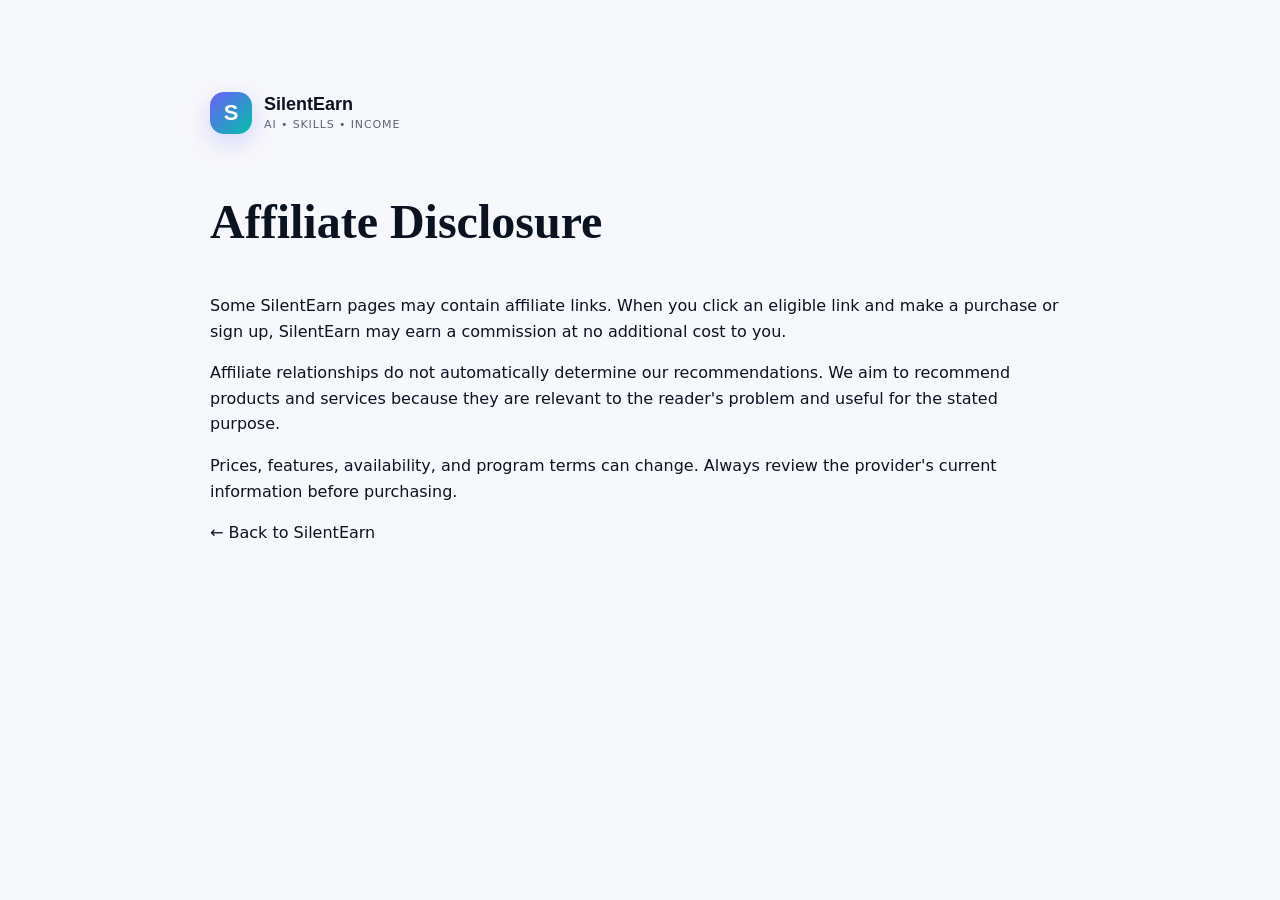
==== affiliate-disclosure.html @ d36541d0 "Add files via upload" ====
<!doctype html><html lang="en"><head><meta charset="utf-8"><meta name="viewport" content="width=device-width, initial-scale=1"><title>Affiliate Disclosure — SilentEarn</title><link rel="stylesheet" href="styles.css"></head><body><main class="section"><div class="container narrow"><a class="brand" href="index.html"><span class="brand-mark">S</span><span class="brand-copy"><strong>SilentEarn</strong><small>AI • Skills • Income</small></span></a><h1 style="font-family:'Space Grotesk';font-size:48px;margin-top:50px">Affiliate Disclosure</h1><p>Some SilentEarn pages may contain affiliate links. When you click an eligible link and make a purchase or sign up, SilentEarn may earn a commission at no additional cost to you.</p><p>Affiliate relationships do not automatically determine our recommendations. We aim to recommend products and services because they are relevant to the reader's problem and useful for the stated purpose.</p><p>Prices, features, availability, and program terms can change. Always review the provider's current information before purchasing.</p><p><a href="index.html">← Back to SilentEarn</a></p></div></main></body></html>
---- styles.css ----
:root{
  --bg:#f7f8fb; --surface:#ffffff; --ink:#0b1220; --muted:#5b6475; --line:#e6e9f0;
  --brand:#6d5dfc; --brand-2:#00c2a8; --dark:#0b1220; --dark-2:#151e32; --success:#138a5e; --danger:#b42318;
  --radius:22px; --shadow:0 16px 50px rgba(11,18,32,.10); --shadow-soft:0 8px 28px rgba(11,18,32,.07);
}
*{box-sizing:border-box} html{scroll-behavior:smooth} body{margin:0;font-family:Inter,system-ui,sans-serif;color:var(--ink);background:var(--bg);line-height:1.6} a{color:inherit;text-decoration:none}.container{width:min(1120px,calc(100% - 40px));margin:0 auto}.narrow{width:min(860px,calc(100% - 40px))}.section{padding:92px 0}.soft-section{background:#eef1f7}.dark-section{background:linear-gradient(135deg,#0b1220,#18233b);color:#fff}.dark-heading p{color:#bcc7d8}.site-header{position:sticky;top:0;z-index:50;background:rgba(247,248,251,.88);backdrop-filter:blur(16px);border-bottom:1px solid rgba(230,233,240,.9)}.nav-wrap{display:flex;align-items:center;justify-content:space-between;min-height:76px}.brand{display:flex;gap:12px;align-items:center}.brand-mark{width:42px;height:42px;border-radius:14px;display:grid;place-items:center;color:#fff;font-family:"Space Grotesk",sans-serif;font-size:22px;font-weight:700;background:linear-gradient(135deg,var(--brand),var(--brand-2));box-shadow:0 8px 24px rgba(109,93,252,.24)}.brand-copy{display:flex;flex-direction:column;line-height:1.1}.brand-copy strong{font-family:"Space Grotesk",sans-serif;font-size:18px}.brand-copy small{margin-top:4px;font-size:11px;color:var(--muted);letter-spacing:.08em;text-transform:uppercase}.site-nav{display:flex;gap:24px;align-items:center;font-size:14px;font-weight:600}.site-nav a{transition:.2s}.site-nav a:hover{color:var(--brand)}.nav-cta{padding:11px 16px;border-radius:999px;background:var(--dark);color:#fff!important}.menu-toggle{display:none;background:none;border:0;font-size:26px}.hero{padding:90px 0 78px;background:radial-gradient(circle at 15% 15%,rgba(109,93,252,.10),transparent 35%),radial-gradient(circle at 80% 20%,rgba(0,194,168,.10),transparent 32%)}.hero-grid{display:grid;grid-template-columns:1.1fr .9fr;gap:70px;align-items:center}.eyebrow{display:inline-flex;gap:8px;align-items:center;font-size:12px;font-weight:800;letter-spacing:.13em;color:#6f7481;text-transform:uppercase}.hero h1{font-family:"Space Grotesk",sans-serif;font-size:clamp(48px,7vw,78px);line-height:1.02;letter-spacing:-.045em;margin:18px 0}.hero h1 span{background:linear-gradient(120deg,var(--brand),var(--brand-2));-webkit-background-clip:text;background-clip:text;color:transparent}.hero-copy{font-size:19px;color:var(--muted);max-width:700px}.hero-actions{display:flex;flex-wrap:wrap;gap:12px;margin:28px 0}.btn{display:inline-flex;align-items:center;justify-content:center;gap:10px;border:0;border-radius:14px;padding:14px 18px;font-weight:800;font-size:14px;cursor:pointer;transition:.2s}.btn:hover{transform:translateY(-1px)}.btn-primary{background:var(--dark);color:#fff;box-shadow:0 10px 26px rgba(11,18,32,.18)}.btn-secondary{background:#fff;border:1px solid var(--line)}.btn-whatsapp{background:#11b76b;color:#fff}.trust-row{display:flex;gap:10px;flex-wrap:wrap;font-size:12px;color:#697384}.trust-row span{background:#fff;border:1px solid var(--line);border-radius:999px;padding:7px 10px}.hero-card{min-height:420px;border-radius:30px;position:relative;overflow:hidden;background:linear-gradient(145deg,#10182b,#202e4a);box-shadow:0 34px 70px rgba(11,18,32,.2)}.orb{position:absolute;border-radius:999px;filter:blur(4px);opacity:.4}.orb-one{width:220px;height:220px;right:-50px;top:-40px;background:#6d5dfc}.orb-two{width:180px;height:180px;left:-60px;bottom:-30px;background:#00c2a8}.hero-panel{position:absolute;inset:30px;display:flex;flex-direction:column;gap:12px;padding:22px;border-radius:24px;background:rgba(8,14,27,.65);backdrop-filter:blur(18px);border:1px solid rgba(255,255,255,.12)}.panel-top{font-size:12px;color:#d8def0;margin-bottom:6px;letter-spacing:.08em;text-transform:uppercase}.status-dot{display:inline-block;width:8px;height:8px;border-radius:999px;background:#25d68a;margin-right:6px}.stack-item{display:flex;align-items:center;gap:14px;padding:16px;border-radius:18px;background:rgba(255,255,255,.06);border:1px solid rgba(255,255,255,.08)}.stack-item>span{font-size:24px}.stack-item div{display:flex;flex-direction:column}.stack-item strong{color:#fff}.stack-item small{color:#9da8bd;margin-top:2px}.section-heading{display:flex;align-items:end;justify-content:space-between;gap:30px;margin-bottom:36px}.section-heading.centered{display:block;text-align:center;max-width:780px;margin-inline:auto;margin-bottom:40px}.section-heading h2{font-family:"Space Grotesk",sans-serif;font-size:clamp(34px,4vw,48px);line-height:1.05;letter-spacing:-.03em;margin:10px 0}.section-heading p{max-width:520px;color:var(--muted);margin:0}.product-grid{display:grid;grid-template-columns:repeat(3,1fr);gap:20px}.product-card{background:#fff;border:1px solid var(--line);border-radius:24px;padding:24px;display:flex;flex-direction:column;box-shadow:var(--shadow-soft)}.product-badge{font-size:11px;font-weight:800;letter-spacing:.1em;text-transform:uppercase;color:var(--brand);margin-bottom:10px}.product-card h3{font-family:"Space Grotesk",sans-serif;font-size:25px;line-height:1.15;margin:0 0 10px}.product-card p{color:var(--muted);margin:0 0 18px}.product-features{padding:0;margin:0 0 22px;list-style:none;display:grid;gap:10px;color:#424b5c;font-size:14px}.product-features li:before{content:'✓';color:var(--success);font-weight:800;margin-right:9px}.product-bottom{margin-top:auto;display:flex;align-items:center;justify-content:space-between;gap:14px}.price{font-family:"Space Grotesk",sans-serif;font-weight:800;font-size:23px}.product-note{font-size:11px;color:#7d8491;margin-top:9px}.store-note{margin-top:18px;padding:14px 16px;border:1px dashed #cfd5e1;border-radius:16px;background:#fff;color:#616a79;font-size:13px}.service-grid{display:grid;grid-template-columns:repeat(4,1fr);gap:18px}.service-card{background:#fff;border:1px solid var(--line);border-radius:22px;padding:22px;box-shadow:var(--shadow-soft)}.service-card>span{display:block;font-size:28px;margin-bottom:14px}.service-card h3{font-family:"Space Grotesk",sans-serif;margin:0 0 7px;font-size:20px}.service-card p{margin:0;color:var(--muted);font-size:14px}.custom-cta{margin-top:28px;border:1px solid var(--line);border-radius:22px;padding:20px 22px;background:linear-gradient(110deg,#f0efff,#eefaf7);display:flex;align-items:center;justify-content:space-between;gap:20px}.custom-cta div{display:flex;flex-direction:column}.custom-cta div span{color:var(--muted);font-size:14px}.article-grid{display:grid;grid-template-columns:repeat(3,1fr);gap:18px}.article-card{padding:25px;border-radius:22px;background:rgba(255,255,255,.06);border:1px solid rgba(255,255,255,.10)}.article-label{display:inline-block;font-size:10px;letter-spacing:.11em;color:#b6c0d3;font-weight:800}.article-card h3{font-family:"Space Grotesk",sans-serif;font-size:24px;line-height:1.2;margin:12px 0}.article-card p{color:#b9c4d8}.article-card a{display:inline-block;margin-top:8px;font-weight:700}.split-section{display:grid;grid-template-columns:1fr .8fr;gap:70px;align-items:center}.split-section h2{font-family:"Space Grotesk",sans-serif;font-size:clamp(36px,4vw,50px);line-height:1.05;letter-spacing:-.03em;margin:14px 0}.split-section>div>p{color:var(--muted);font-size:17px;max-width:700px}.principles{display:grid;gap:16px;margin-top:26px}.principles>div{display:grid;grid-template-columns:42px 1fr;gap:12px;align-items:start}.principles b{width:42px;height:42px;border-radius:12px;display:grid;place-items:center;background:#ecebff;color:var(--brand);font-size:12px}.principles span{display:flex;flex-direction:column}.principles small{color:var(--muted);margin-top:2px}.quote-card{padding:36px;border-radius:28px;background:linear-gradient(145deg,#10182b,#1b2841);color:#fff;box-shadow:var(--shadow)}.quote-mark{font-size:88px;line-height:.7;color:#6d5dfc}.quote-card p{font-family:"Space Grotesk",sans-serif;font-size:34px;line-height:1.15;letter-spacing:-.03em}.quote-card span{color:#bcc6d6}.faq-list{display:grid;gap:12px}.faq-list details{background:#fff;border:1px solid var(--line);border-radius:16px;padding:0 18px;box-shadow:0 4px 18px rgba(11,18,32,.04)}.faq-list summary{cursor:pointer;list-style:none;padding:18px 0;font-weight:700}.faq-list summary::-webkit-details-marker{display:none}.faq-list summary:after{content:'+';float:right;color:var(--brand);font-size:22px}.faq-list details[open] summary:after{content:'–'}.faq-list p{margin:0 0 18px;color:var(--muted)}.contact-section{background:linear-gradient(135deg,#eaf1ff,#edfdf8)}.contact-grid{display:grid;grid-template-columns:.9fr 1.1fr;gap:44px;align-items:start}.contact-grid h2{font-family:"Space Grotesk",sans-serif;font-size:clamp(36px,4vw,50px);line-height:1.05;letter-spacing:-.03em;margin:12px 0}.contact-grid>div>p{color:var(--muted);font-size:16px}.contact-links{display:grid;gap:10px;margin:24px 0}.contact-links a{display:flex;gap:13px;align-items:center;padding:14px 16px;background:#fff;border:1px solid var(--line);border-radius:16px}.contact-links a>span{font-size:22px}.contact-links div{display:flex;flex-direction:column}.contact-links small{color:#7b8492;font-size:11px;text-transform:uppercase;letter-spacing:.08em}.affiliate-note{font-size:12px;color:#657080;background:#fff8db;border:1px solid #f2e2a4;border-radius:14px;padding:14px 15px}.contact-form{background:#fff;padding:24px;border-radius:24px;border:1px solid var(--line);box-shadow:var(--shadow)}.form-grid{display:grid;grid-template-columns:1fr 1fr;gap:15px}label{display:grid;gap:7px;margin-bottom:14px}label>span{font-size:12px;font-weight:700;color:#515b6b}input,textarea,select{font:inherit;border:1px solid #d9deea;border-radius:12px;padding:12px 13px;background:#fff;outline:none;transition:.18s}input:focus,textarea:focus,select:focus{border-color:var(--brand);box-shadow:0 0 0 4px rgba(109,93,252,.10)}textarea{resize:vertical;min-height:150px}.checkbox{display:flex;grid-template-columns:none;gap:10px;align-items:flex-start}.checkbox input{margin-top:4px}.checkbox span{font-weight:400;font-size:12px;color:var(--muted)}.form-status{min-height:20px;font-size:13px;margin:10px 0 0}.site-footer{background:#0a101c;color:#d9deea;padding:52px 0 22px}.footer-grid{display:grid;grid-template-columns:1.2fr 1fr .8fr;gap:40px;align-items:start}.footer-brand .brand-copy strong{color:#fff}.footer-brand .brand-copy small{color:#8791a4}.footer-grid>div>p{color:#929db0;margin-top:15px}.footer-links{display:grid;grid-template-columns:1fr 1fr;gap:10px;font-size:13px}.footer-links a:hover,.footer-cta a:hover{color:#fff}.footer-cta{display:grid;gap:12px;font-size:13px}.footer-bottom{display:flex;justify-content:space-between;gap:20px;border-top:1px solid rgba(255,255,255,.08);margin-top:36px;padding-top:18px;color:#7d889a;font-size:12px}.skip-link{position:absolute;left:-9999px}.skip-link:focus{left:10px;top:10px;background:#fff;padding:10px;z-index:1000}.toast{position:fixed;right:18px;bottom:18px;max-width:360px;padding:14px 16px;border-radius:14px;background:#0b1220;color:#fff;box-shadow:var(--shadow);z-index:200;font-size:13px}.toast.success{background:#0e6848}.toast.error{background:#8c1c13}
@media(max-width:980px){.hero-grid,.split-section,.contact-grid{grid-template-columns:1fr}.hero-card{max-width:680px;width:100%;margin-inline:auto}.product-grid{grid-template-columns:1fr 1fr}.service-grid{grid-template-columns:1fr 1fr}.article-grid{grid-template-columns:1fr}.footer-grid{grid-template-columns:1fr 1fr}.footer-cta{justify-items:start}}
@media(max-width:780px){.site-nav{display:none;position:absolute;left:20px;right:20px;top:76px;background:#fff;border:1px solid var(--line);border-radius:18px;padding:12px;box-shadow:var(--shadow);flex-direction:column;align-items:stretch;gap:6px}.site-nav.open{display:flex}.site-nav a{padding:11px 12px}.menu-toggle{display:block}.hero{padding-top:62px}.section{padding:72px 0}.section-heading{display:block}.section-heading p{margin-top:10px}.footer-grid{grid-template-columns:1fr}.footer-bottom{display:block}.footer-bottom span{display:block;margin-top:6px}}
@media(max-width:560px){.container,.narrow{width:min(100% - 28px,1120px)}.hero h1{font-size:48px}.hero-copy{font-size:16px}.product-grid,.service-grid,.form-grid{grid-template-columns:1fr}.hero-panel{inset:18px}.hero-card{min-height:380px}.custom-cta{align-items:flex-start;flex-direction:column}.contact-form{padding:18px}}
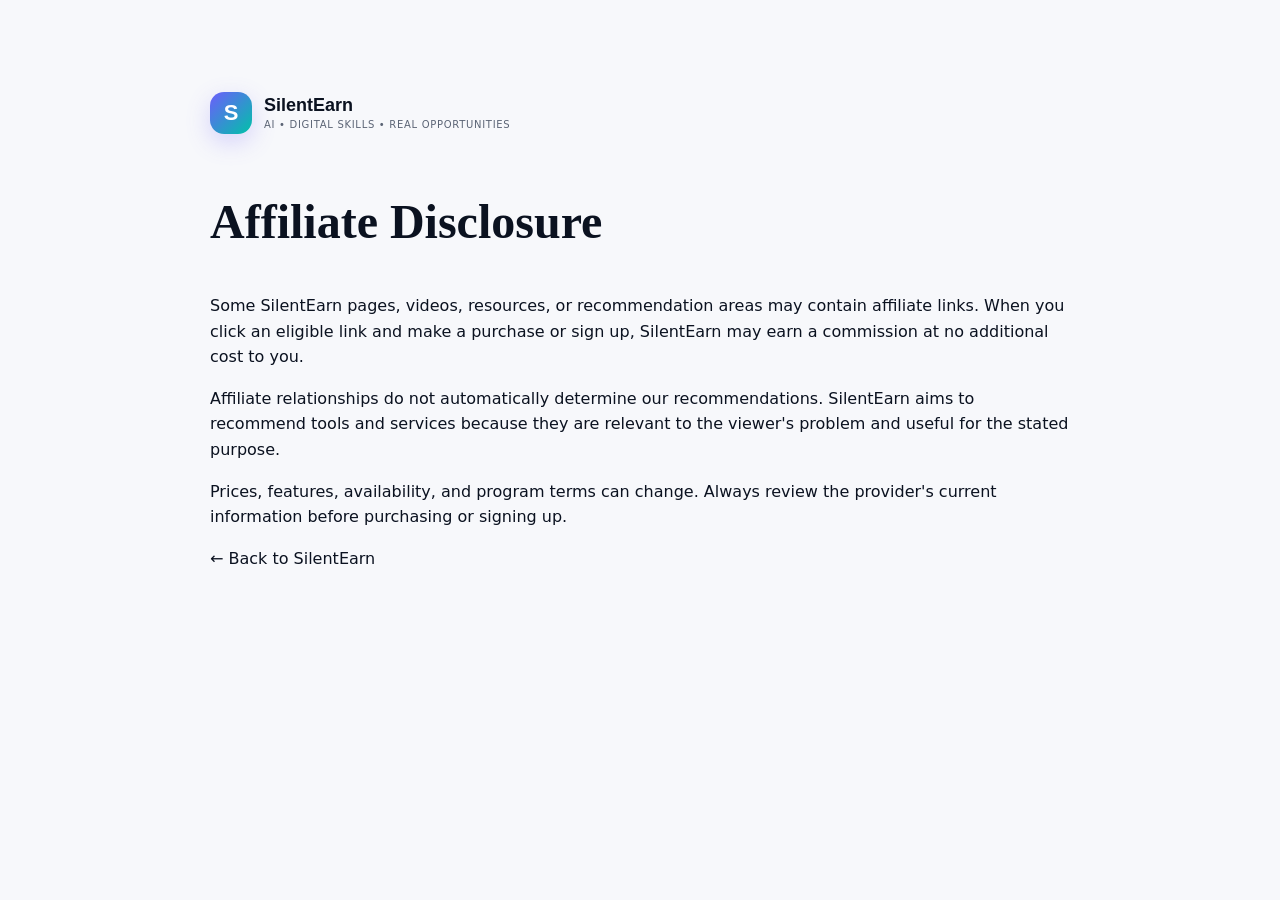
==== commit cf1878a9: "Update affiliate disclosure for video-first site" ====
--- a/affiliate-disclosure.html
+++ b/affiliate-disclosure.html
@@ -1 +1,12 @@
-<!doctype html><html lang="en"><head><meta charset="utf-8"><meta name="viewport" content="width=device-width, initial-scale=1"><title>Affiliate Disclosure — SilentEarn</title><link rel="stylesheet" href="styles.css"></head><body><main class="section"><div class="container narrow"><a class="brand" href="index.html"><span class="brand-mark">S</span><span class="brand-copy"><strong>SilentEarn</strong><small>AI • Skills • Income</small></span></a><h1 style="font-family:'Space Grotesk';font-size:48px;margin-top:50px">Affiliate Disclosure</h1><p>Some SilentEarn pages may contain affiliate links. When you click an eligible link and make a purchase or sign up, SilentEarn may earn a commission at no additional cost to you.</p><p>Affiliate relationships do not automatically determine our recommendations. We aim to recommend products and services because they are relevant to the reader's problem and useful for the stated purpose.</p><p>Prices, features, availability, and program terms can change. Always review the provider's current information before purchasing.</p><p><a href="index.html">← Back to SilentEarn</a></p></div></main></body></html>
+<!doctype html>
+<html lang="en">
+<head><meta charset="utf-8"><meta name="viewport" content="width=device-width,initial-scale=1"><title>Affiliate Disclosure — SilentEarn</title><link rel="stylesheet" href="styles.css"></head>
+<body>
+<main class="section"><div class="container narrow">
+<a class="brand" href="index.html"><span class="brand-mark">S</span><span class="brand-copy"><strong>SilentEarn</strong><small>AI • Digital Skills • Real Opportunities</small></span></a>
+<h1 style="font-family:'Space Grotesk';font-size:48px;margin-top:50px">Affiliate Disclosure</h1>
+<p>Some SilentEarn pages, videos, resources, or recommendation areas may contain affiliate links. When you click an eligible link and make a purchase or sign up, SilentEarn may earn a commission at no additional cost to you.</p>
+<p>Affiliate relationships do not automatically determine our recommendations. SilentEarn aims to recommend tools and services because they are relevant to the viewer's problem and useful for the stated purpose.</p>
+<p>Prices, features, availability, and program terms can change. Always review the provider's current information before purchasing or signing up.</p>
+<p><a href="index.html">← Back to SilentEarn</a></p>
+</div></main></body></html>
--- a/styles.css
+++ b/styles.css
@@ -3,7 +3,87 @@
   --brand:#6d5dfc; --brand-2:#00c2a8; --dark:#0b1220; --dark-2:#151e32; --success:#138a5e; --danger:#b42318;
   --radius:22px; --shadow:0 16px 50px rgba(11,18,32,.10); --shadow-soft:0 8px 28px rgba(11,18,32,.07);
 }
-*{box-sizing:border-box} html{scroll-behavior:smooth} body{margin:0;font-family:Inter,system-ui,sans-serif;color:var(--ink);background:var(--bg);line-height:1.6} a{color:inherit;text-decoration:none}.container{width:min(1120px,calc(100% - 40px));margin:0 auto}.narrow{width:min(860px,calc(100% - 40px))}.section{padding:92px 0}.soft-section{background:#eef1f7}.dark-section{background:linear-gradient(135deg,#0b1220,#18233b);color:#fff}.dark-heading p{color:#bcc7d8}.site-header{position:sticky;top:0;z-index:50;background:rgba(247,248,251,.88);backdrop-filter:blur(16px);border-bottom:1px solid rgba(230,233,240,.9)}.nav-wrap{display:flex;align-items:center;justify-content:space-between;min-height:76px}.brand{display:flex;gap:12px;align-items:center}.brand-mark{width:42px;height:42px;border-radius:14px;display:grid;place-items:center;color:#fff;font-family:"Space Grotesk",sans-serif;font-size:22px;font-weight:700;background:linear-gradient(135deg,var(--brand),var(--brand-2));box-shadow:0 8px 24px rgba(109,93,252,.24)}.brand-copy{display:flex;flex-direction:column;line-height:1.1}.brand-copy strong{font-family:"Space Grotesk",sans-serif;font-size:18px}.brand-copy small{margin-top:4px;font-size:11px;color:var(--muted);letter-spacing:.08em;text-transform:uppercase}.site-nav{display:flex;gap:24px;align-items:center;font-size:14px;font-weight:600}.site-nav a{transition:.2s}.site-nav a:hover{color:var(--brand)}.nav-cta{padding:11px 16px;border-radius:999px;background:var(--dark);color:#fff!important}.menu-toggle{display:none;background:none;border:0;font-size:26px}.hero{padding:90px 0 78px;background:radial-gradient(circle at 15% 15%,rgba(109,93,252,.10),transparent 35%),radial-gradient(circle at 80% 20%,rgba(0,194,168,.10),transparent 32%)}.hero-grid{display:grid;grid-template-columns:1.1fr .9fr;gap:70px;align-items:center}.eyebrow{display:inline-flex;gap:8px;align-items:center;font-size:12px;font-weight:800;letter-spacing:.13em;color:#6f7481;text-transform:uppercase}.hero h1{font-family:"Space Grotesk",sans-serif;font-size:clamp(48px,7vw,78px);line-height:1.02;letter-spacing:-.045em;margin:18px 0}.hero h1 span{background:linear-gradient(120deg,var(--brand),var(--brand-2));-webkit-background-clip:text;background-clip:text;color:transparent}.hero-copy{font-size:19px;color:var(--muted);max-width:700px}.hero-actions{display:flex;flex-wrap:wrap;gap:12px;margin:28px 0}.btn{display:inline-flex;align-items:center;justify-content:center;gap:10px;border:0;border-radius:14px;padding:14px 18px;font-weight:800;font-size:14px;cursor:pointer;transition:.2s}.btn:hover{transform:translateY(-1px)}.btn-primary{background:var(--dark);color:#fff;box-shadow:0 10px 26px rgba(11,18,32,.18)}.btn-secondary{background:#fff;border:1px solid var(--line)}.btn-whatsapp{background:#11b76b;color:#fff}.trust-row{display:flex;gap:10px;flex-wrap:wrap;font-size:12px;color:#697384}.trust-row span{background:#fff;border:1px solid var(--line);border-radius:999px;padding:7px 10px}.hero-card{min-height:420px;border-radius:30px;position:relative;overflow:hidden;background:linear-gradient(145deg,#10182b,#202e4a);box-shadow:0 34px 70px rgba(11,18,32,.2)}.orb{position:absolute;border-radius:999px;filter:blur(4px);opacity:.4}.orb-one{width:220px;height:220px;right:-50px;top:-40px;background:#6d5dfc}.orb-two{width:180px;height:180px;left:-60px;bottom:-30px;background:#00c2a8}.hero-panel{position:absolute;inset:30px;display:flex;flex-direction:column;gap:12px;padding:22px;border-radius:24px;background:rgba(8,14,27,.65);backdrop-filter:blur(18px);border:1px solid rgba(255,255,255,.12)}.panel-top{font-size:12px;color:#d8def0;margin-bottom:6px;letter-spacing:.08em;text-transform:uppercase}.status-dot{display:inline-block;width:8px;height:8px;border-radius:999px;background:#25d68a;margin-right:6px}.stack-item{display:flex;align-items:center;gap:14px;padding:16px;border-radius:18px;background:rgba(255,255,255,.06);border:1px solid rgba(255,255,255,.08)}.stack-item>span{font-size:24px}.stack-item div{display:flex;flex-direction:column}.stack-item strong{color:#fff}.stack-item small{color:#9da8bd;margin-top:2px}.section-heading{display:flex;align-items:end;justify-content:space-between;gap:30px;margin-bottom:36px}.section-heading.centered{display:block;text-align:center;max-width:780px;margin-inline:auto;margin-bottom:40px}.section-heading h2{font-family:"Space Grotesk",sans-serif;font-size:clamp(34px,4vw,48px);line-height:1.05;letter-spacing:-.03em;margin:10px 0}.section-heading p{max-width:520px;color:var(--muted);margin:0}.product-grid{display:grid;grid-template-columns:repeat(3,1fr);gap:20px}.product-card{background:#fff;border:1px solid var(--line);border-radius:24px;padding:24px;display:flex;flex-direction:column;box-shadow:var(--shadow-soft)}.product-badge{font-size:11px;font-weight:800;letter-spacing:.1em;text-transform:uppercase;color:var(--brand);margin-bottom:10px}.product-card h3{font-family:"Space Grotesk",sans-serif;font-size:25px;line-height:1.15;margin:0 0 10px}.product-card p{color:var(--muted);margin:0 0 18px}.product-features{padding:0;margin:0 0 22px;list-style:none;display:grid;gap:10px;color:#424b5c;font-size:14px}.product-features li:before{content:'✓';color:var(--success);font-weight:800;margin-right:9px}.product-bottom{margin-top:auto;display:flex;align-items:center;justify-content:space-between;gap:14px}.price{font-family:"Space Grotesk",sans-serif;font-weight:800;font-size:23px}.product-note{font-size:11px;color:#7d8491;margin-top:9px}.store-note{margin-top:18px;padding:14px 16px;border:1px dashed #cfd5e1;border-radius:16px;background:#fff;color:#616a79;font-size:13px}.service-grid{display:grid;grid-template-columns:repeat(4,1fr);gap:18px}.service-card{background:#fff;border:1px solid var(--line);border-radius:22px;padding:22px;box-shadow:var(--shadow-soft)}.service-card>span{display:block;font-size:28px;margin-bottom:14px}.service-card h3{font-family:"Space Grotesk",sans-serif;margin:0 0 7px;font-size:20px}.service-card p{margin:0;color:var(--muted);font-size:14px}.custom-cta{margin-top:28px;border:1px solid var(--line);border-radius:22px;padding:20px 22px;background:linear-gradient(110deg,#f0efff,#eefaf7);display:flex;align-items:center;justify-content:space-between;gap:20px}.custom-cta div{display:flex;flex-direction:column}.custom-cta div span{color:var(--muted);font-size:14px}.article-grid{display:grid;grid-template-columns:repeat(3,1fr);gap:18px}.article-card{padding:25px;border-radius:22px;background:rgba(255,255,255,.06);border:1px solid rgba(255,255,255,.10)}.article-label{display:inline-block;font-size:10px;letter-spacing:.11em;color:#b6c0d3;font-weight:800}.article-card h3{font-family:"Space Grotesk",sans-serif;font-size:24px;line-height:1.2;margin:12px 0}.article-card p{color:#b9c4d8}.article-card a{display:inline-block;margin-top:8px;font-weight:700}.split-section{display:grid;grid-template-columns:1fr .8fr;gap:70px;align-items:center}.split-section h2{font-family:"Space Grotesk",sans-serif;font-size:clamp(36px,4vw,50px);line-height:1.05;letter-spacing:-.03em;margin:14px 0}.split-section>div>p{color:var(--muted);font-size:17px;max-width:700px}.principles{display:grid;gap:16px;margin-top:26px}.principles>div{display:grid;grid-template-columns:42px 1fr;gap:12px;align-items:start}.principles b{width:42px;height:42px;border-radius:12px;display:grid;place-items:center;background:#ecebff;color:var(--brand);font-size:12px}.principles span{display:flex;flex-direction:column}.principles small{color:var(--muted);margin-top:2px}.quote-card{padding:36px;border-radius:28px;background:linear-gradient(145deg,#10182b,#1b2841);color:#fff;box-shadow:var(--shadow)}.quote-mark{font-size:88px;line-height:.7;color:#6d5dfc}.quote-card p{font-family:"Space Grotesk",sans-serif;font-size:34px;line-height:1.15;letter-spacing:-.03em}.quote-card span{color:#bcc6d6}.faq-list{display:grid;gap:12px}.faq-list details{background:#fff;border:1px solid var(--line);border-radius:16px;padding:0 18px;box-shadow:0 4px 18px rgba(11,18,32,.04)}.faq-list summary{cursor:pointer;list-style:none;padding:18px 0;font-weight:700}.faq-list summary::-webkit-details-marker{display:none}.faq-list summary:after{content:'+';float:right;color:var(--brand);font-size:22px}.faq-list details[open] summary:after{content:'–'}.faq-list p{margin:0 0 18px;color:var(--muted)}.contact-section{background:linear-gradient(135deg,#eaf1ff,#edfdf8)}.contact-grid{display:grid;grid-template-columns:.9fr 1.1fr;gap:44px;align-items:start}.contact-grid h2{font-family:"Space Grotesk",sans-serif;font-size:clamp(36px,4vw,50px);line-height:1.05;letter-spacing:-.03em;margin:12px 0}.contact-grid>div>p{color:var(--muted);font-size:16px}.contact-links{display:grid;gap:10px;margin:24px 0}.contact-links a{display:flex;gap:13px;align-items:center;padding:14px 16px;background:#fff;border:1px solid var(--line);border-radius:16px}.contact-links a>span{font-size:22px}.contact-links div{display:flex;flex-direction:column}.contact-links small{color:#7b8492;font-size:11px;text-transform:uppercase;letter-spacing:.08em}.affiliate-note{font-size:12px;color:#657080;background:#fff8db;border:1px solid #f2e2a4;border-radius:14px;padding:14px 15px}.contact-form{background:#fff;padding:24px;border-radius:24px;border:1px solid var(--line);box-shadow:var(--shadow)}.form-grid{display:grid;grid-template-columns:1fr 1fr;gap:15px}label{display:grid;gap:7px;margin-bottom:14px}label>span{font-size:12px;font-weight:700;color:#515b6b}input,textarea,select{font:inherit;border:1px solid #d9deea;border-radius:12px;padding:12px 13px;background:#fff;outline:none;transition:.18s}input:focus,textarea:focus,select:focus{border-color:var(--brand);box-shadow:0 0 0 4px rgba(109,93,252,.10)}textarea{resize:vertical;min-height:150px}.checkbox{display:flex;grid-template-columns:none;gap:10px;align-items:flex-start}.checkbox input{margin-top:4px}.checkbox span{font-weight:400;font-size:12px;color:var(--muted)}.form-status{min-height:20px;font-size:13px;margin:10px 0 0}.site-footer{background:#0a101c;color:#d9deea;padding:52px 0 22px}.footer-grid{display:grid;grid-template-columns:1.2fr 1fr .8fr;gap:40px;align-items:start}.footer-brand .brand-copy strong{color:#fff}.footer-brand .brand-copy small{color:#8791a4}.footer-grid>div>p{color:#929db0;margin-top:15px}.footer-links{display:grid;grid-template-columns:1fr 1fr;gap:10px;font-size:13px}.footer-links a:hover,.footer-cta a:hover{color:#fff}.footer-cta{display:grid;gap:12px;font-size:13px}.footer-bottom{display:flex;justify-content:space-between;gap:20px;border-top:1px solid rgba(255,255,255,.08);margin-top:36px;padding-top:18px;color:#7d889a;font-size:12px}.skip-link{position:absolute;left:-9999px}.skip-link:focus{left:10px;top:10px;background:#fff;padding:10px;z-index:1000}.toast{position:fixed;right:18px;bottom:18px;max-width:360px;padding:14px 16px;border-radius:14px;background:#0b1220;color:#fff;box-shadow:var(--shadow);z-index:200;font-size:13px}.toast.success{background:#0e6848}.toast.error{background:#8c1c13}
-@media(max-width:980px){.hero-grid,.split-section,.contact-grid{grid-template-columns:1fr}.hero-card{max-width:680px;width:100%;margin-inline:auto}.product-grid{grid-template-columns:1fr 1fr}.service-grid{grid-template-columns:1fr 1fr}.article-grid{grid-template-columns:1fr}.footer-grid{grid-template-columns:1fr 1fr}.footer-cta{justify-items:start}}
-@media(max-width:780px){.site-nav{display:none;position:absolute;left:20px;right:20px;top:76px;background:#fff;border:1px solid var(--line);border-radius:18px;padding:12px;box-shadow:var(--shadow);flex-direction:column;align-items:stretch;gap:6px}.site-nav.open{display:flex}.site-nav a{padding:11px 12px}.menu-toggle{display:block}.hero{padding-top:62px}.section{padding:72px 0}.section-heading{display:block}.section-heading p{margin-top:10px}.footer-grid{grid-template-columns:1fr}.footer-bottom{display:block}.footer-bottom span{display:block;margin-top:6px}}
-@media(max-width:560px){.container,.narrow{width:min(100% - 28px,1120px)}.hero h1{font-size:48px}.hero-copy{font-size:16px}.product-grid,.service-grid,.form-grid{grid-template-columns:1fr}.hero-panel{inset:18px}.hero-card{min-height:380px}.custom-cta{align-items:flex-start;flex-direction:column}.contact-form{padding:18px}}
+*{box-sizing:border-box}
+html{scroll-behavior:smooth}
+body{margin:0;font-family:Inter,system-ui,sans-serif;color:var(--ink);background:var(--bg);line-height:1.6}
+a{color:inherit;text-decoration:none}
+button,input,textarea,select{font:inherit}
+.container{width:min(1120px,calc(100% - 40px));margin:0 auto}
+.narrow{width:min(860px,calc(100% - 40px))}
+.section{padding:92px 0}
+.soft-section{background:#eef1f7}
+.dark-section{background:linear-gradient(135deg,#0b1220,#18233b);color:#fff}
+.dark-heading p{color:#bcc7d8}
+.site-header{position:sticky;top:0;z-index:50;background:rgba(247,248,251,.90);backdrop-filter:blur(16px);border-bottom:1px solid rgba(230,233,240,.9)}
+.nav-wrap{display:flex;align-items:center;justify-content:space-between;min-height:76px}
+.brand{display:flex;gap:12px;align-items:center}
+.brand-mark{width:42px;height:42px;border-radius:14px;display:grid;place-items:center;color:#fff;font-family:"Space Grotesk",sans-serif;font-size:22px;font-weight:700;background:linear-gradient(135deg,var(--brand),var(--brand-2));box-shadow:0 8px 24px rgba(109,93,252,.24)}
+.brand-copy{display:flex;flex-direction:column;line-height:1.1}
+.brand-copy strong{font-family:"Space Grotesk",sans-serif;font-size:18px}
+.brand-copy small{margin-top:4px;font-size:10px;color:var(--muted);letter-spacing:.07em;text-transform:uppercase}
+.site-nav{display:flex;gap:18px;align-items:center;font-size:13px;font-weight:700}
+.site-nav a{transition:.2s}
+.site-nav a:hover{color:var(--brand)}
+.nav-cta{padding:10px 14px;border-radius:999px;background:var(--dark);color:#fff!important}
+.menu-toggle{display:none;background:none;border:0;font-size:26px}
+.hero{padding:90px 0 76px;background:radial-gradient(circle at 15% 15%,rgba(109,93,252,.10),transparent 35%),radial-gradient(circle at 80% 20%,rgba(0,194,168,.10),transparent 32%)}
+.hero-grid{display:grid;grid-template-columns:1.08fr .92fr;gap:64px;align-items:center}
+.eyebrow{display:inline-flex;gap:8px;align-items:center;font-size:11px;font-weight:800;letter-spacing:.13em;color:#6f7481;text-transform:uppercase}
+.hero h1{font-family:"Space Grotesk",sans-serif;font-size:clamp(48px,7vw,78px);line-height:1.02;letter-spacing:-.045em;margin:18px 0}
+.hero h1 span{background:linear-gradient(120deg,var(--brand),var(--brand-2));-webkit-background-clip:text;background-clip:text;color:transparent}
+.hero-copy{font-size:19px;color:var(--muted);max-width:700px}
+.hero-actions{display:flex;flex-wrap:wrap;gap:12px;margin:28px 0}
+.btn{display:inline-flex;align-items:center;justify-content:center;gap:10px;border:0;border-radius:14px;padding:14px 18px;font-weight:800;font-size:14px;cursor:pointer;transition:.2s}
+.btn:hover{transform:translateY(-1px)}
+.btn-primary{background:var(--dark);color:#fff;box-shadow:0 10px 26px rgba(11,18,32,.18)}
+.btn-secondary{background:#fff;border:1px solid var(--line)}
+.btn-whatsapp{background:#11b76b;color:#fff}
+.trust-row{display:flex;gap:10px;flex-wrap:wrap;font-size:12px;color:#697384}
+.trust-row span{background:#fff;border:1px solid var(--line);border-radius:999px;padding:7px 10px}
+.hero-card{min-height:420px;border-radius:30px;position:relative;overflow:hidden;background:linear-gradient(145deg,#10182b,#202e4a);box-shadow:0 34px 70px rgba(11,18,32,.2)}
+.orb{position:absolute;border-radius:999px;filter:blur(4px);opacity:.4}
+.orb-one{width:220px;height:220px;right:-50px;top:-40px;background:#6d5dfc}
+.orb-two{width:180px;height:180px;left:-60px;bottom:-30px;background:#00c2a8}
+.hero-panel{position:absolute;inset:30px;display:flex;flex-direction:column;gap:12px;padding:22px;border-radius:24px;background:rgba(8,14,27,.65);backdrop-filter:blur(18px);border:1px solid rgba(255,255,255,.12)}
+.panel-top{font-size:12px;color:#d8def0;margin-bottom:6px;letter-spacing:.08em;text-transform:uppercase}
+.status-dot{display:inline-block;width:8px;height:8px;border-radius:999px;background:#25d68a;margin-right:6px}
+.stack-item{display:flex;align-items:center;gap:14px;padding:16px;border-radius:18px;background:rgba(255,255,255,.06);border:1px solid rgba(255,255,255,.08)}
+.stack-item>span{font-size:24px}.stack-item div{display:flex;flex-direction:column}.stack-item strong{color:#fff}.stack-item small{color:#9da8bd;margin-top:2px}
+.stats-section{padding:22px 0;background:#fff;border-top:1px solid var(--line);border-bottom:1px solid var(--line)}
+.stats-grid{display:grid;grid-template-columns:repeat(4,1fr);gap:0}
+.stats-grid>div{display:flex;align-items:center;gap:12px;padding:8px 18px;border-right:1px solid var(--line)}
+.stats-grid>div:last-child{border-right:0}.stats-grid strong{font-family:"Space Grotesk";font-size:20px;color:var(--brand)}.stats-grid span{font-size:13px;font-weight:700}
+.section-heading{display:flex;align-items:end;justify-content:space-between;gap:30px;margin-bottom:36px}
+.section-heading.centered{display:block;text-align:center;max-width:780px;margin-inline:auto;margin-bottom:40px}
+.section-heading h2{font-family:"Space Grotesk",sans-serif;font-size:clamp(34px,4vw,48px);line-height:1.05;letter-spacing:-.03em;margin:10px 0}
+.section-heading p{max-width:560px;color:var(--muted);margin:0}
+.subsection-heading{display:flex;align-items:end;justify-content:space-between;gap:30px;margin:58px 0 24px}
+.subsection-heading h3{font-family:"Space Grotesk";font-size:30px;line-height:1;margin:9px 0 0}.subsection-heading p{max-width:520px;color:var(--muted);margin:0}
+.video-grid{display:grid;grid-template-columns:repeat(3,1fr);gap:20px}
+.video-card{background:#fff;border:1px solid var(--line);border-radius:24px;overflow:hidden;box-shadow:var(--shadow-soft);display:flex;flex-direction:column}
+.video-thumb{aspect-ratio:16/9;position:relative;display:grid;place-items:center;background:linear-gradient(135deg,#10182b,#24365d);overflow:hidden}
+.video-thumb:before{content:"";position:absolute;inset:0;background:radial-gradient(circle at 20% 20%,rgba(109,93,252,.55),transparent 35%),radial-gradient(circle at 80% 80%,rgba(0,194,168,.4),transparent 32%)}
+.video-thumb img{width:100%;height:100%;object-fit:cover;display:block;position:relative;z-index:1}
+.video-thumb .play{position:relative;z-index:2;width:60px;height:60px;border-radius:999px;display:grid;place-items:center;background:rgba(255,255,255,.95);color:var(--dark);font-size:22px;box-shadow:0 12px 28px rgba(0,0,0,.2)}
+.video-thumb .coming{position:absolute;left:14px;bottom:12px;z-index:2;color:#fff;background:rgba(11,18,32,.72);border:1px solid rgba(255,255,255,.15);border-radius:999px;padding:5px 9px;font-size:10px;font-weight:800;text-transform:uppercase;letter-spacing:.08em}
+.video-body{padding:20px;display:flex;flex-direction:column;flex:1}
+.video-tag{font-size:10px;font-weight:800;color:var(--brand);letter-spacing:.11em;text-transform:uppercase}.video-card h3{font-family:"Space Grotesk";font-size:22px;line-height:1.18;margin:10px 0 8px}.video-card p{color:var(--muted);margin:0 0 15px;font-size:14px}.video-meta{display:flex;justify-content:space-between;gap:10px;color:#7d8796;font-size:11px;margin-top:auto}.video-links{display:flex;flex-wrap:wrap;gap:8px;margin-top:16px}.mini-btn{display:inline-flex;align-items:center;justify-content:center;padding:9px 11px;border-radius:10px;background:#f4f5fa;border:1px solid var(--line);font-size:12px;font-weight:800}.mini-btn:hover{border-color:#c9c1ff;color:var(--brand)}.mini-btn.disabled{opacity:.5;pointer-events:none}
+.video-note{margin-top:22px;border:1px dashed #cfd5e1;border-radius:18px;background:#f9fafc;padding:16px 18px;display:flex;align-items:center;justify-content:space-between;gap:18px}.video-note div{display:flex;flex-direction:column}.video-note span{color:var(--muted);font-size:13px}
+.transcript-grid{display:grid;grid-template-columns:repeat(3,1fr);gap:16px}.transcript-card{border:1px solid var(--line);border-radius:18px;padding:18px;background:#fff}.transcript-card h4{font-family:"Space Grotesk";font-size:19px;line-height:1.2;margin:7px 0}.transcript-card p{font-size:13px;color:var(--muted)}.transcript-card .mini-btn{margin-top:8px}
+.resource-grid{display:grid;grid-template-columns:repeat(3,1fr);gap:18px}.resource-card{background:#fff;border:1px solid var(--line);border-radius:22px;padding:22px;box-shadow:var(--shadow-soft)}.resource-card>span{font-size:28px;display:block;margin-bottom:10px}.resource-card h3{font-family:"Space Grotesk";font-size:21px;margin:0 0 8px}.resource-card p{margin:0;color:var(--muted);font-size:14px}.resource-card .mini-btn{margin-top:16px}
+.tool-grid{display:grid;grid-template-columns:repeat(3,1fr);gap:16px}.tool-card{padding:22px;border-radius:20px;background:rgba(255,255,255,.06);border:1px solid rgba(255,255,255,.1)}.tool-card>span{font-size:28px}.tool-card h3{font-family:"Space Grotesk";font-size:21px;margin:9px 0 7px;color:#fff}.tool-card p{color:#b9c4d8;font-size:14px;margin:0}.tool-card .tool-status{margin-top:14px;color:#9da8bd;font-size:11px;text-transform:uppercase;letter-spacing:.08em}.tool-note{margin-top:18px;color:#aab6ca;font-size:12px}
+.recommendation-grid{display:grid;grid-template-columns:repeat(3,1fr);gap:18px}.recommendation-card{background:#fff;border:1px solid var(--line);border-radius:22px;padding:22px;box-shadow:var(--shadow-soft)}.recommendation-card .rec-label{font-size:10px;color:var(--brand);font-weight:800;letter-spacing:.1em;text-transform:uppercase}.recommendation-card h3{font-family:"Space Grotesk";font-size:21px;margin:8px 0}.recommendation-card p{color:var(--muted);font-size:14px;margin:0}.recommendation-card .mini-btn{margin-top:16px}
+.large-note{max-width:880px;margin:24px auto 0}
+.product-grid{display:grid;grid-template-columns:repeat(3,1fr);gap:20px}.product-card{background:#fff;border:1px solid var(--line);border-radius:24px;padding:24px;display:flex;flex-direction:column;box-shadow:var(--shadow-soft)}.product-badge{font-size:11px;font-weight:800;letter-spacing:.1em;text-transform:uppercase;color:var(--brand);margin-bottom:10px}.product-card h3{font-family:"Space Grotesk",sans-serif;font-size:25px;line-height:1.15;margin:0 0 10px}.product-card p{color:var(--muted);margin:0 0 18px}.product-features{padding:0;margin:0 0 22px;list-style:none;display:grid;gap:10px;color:#424b5c;font-size:14px}.product-features li:before{content:'✓';color:var(--success);font-weight:800;margin-right:9px}.product-bottom{margin-top:auto;display:flex;align-items:center;justify-content:space-between;gap:14px}.price{font-family:"Space Grotesk",sans-serif;font-weight:800;font-size:23px}.product-note{font-size:11px;color:#7d8491;margin-top:9px}.store-note{margin-top:18px;padding:14px 16px;border:1px dashed #cfd5e1;border-radius:16px;background:#fff;color:#616a79;font-size:13px}
+.service-grid{display:grid;grid-template-columns:repeat(4,1fr);gap:18px}.service-card{background:#fff;border:1px solid var(--line);border-radius:22px;padding:22px;box-shadow:var(--shadow-soft)}.service-card>span{display:block;font-size:28px;margin-bottom:14px}.service-card h3{font-family:"Space Grotesk",sans-serif;margin:0 0 7px;font-size:20px}.service-card p{margin:0;color:var(--muted);font-size:14px}.custom-cta{margin-top:28px;border:1px solid var(--line);border-radius:22px;padding:20px 22px;background:linear-gradient(110deg,#f0efff,#eefaf7);display:flex;align-items:center;justify-content:space-between;gap:20px}.custom-cta div{display:flex;flex-direction:column}.custom-cta div span{color:var(--muted);font-size:14px}
+.about-section{background:#fff}.split-section{display:grid;grid-template-columns:1fr .8fr;gap:70px;align-items:center}.split-section h2{font-family:"Space Grotesk";font-size:clamp(36px,4vw,50px);line-height:1.05;letter-spacing:-.03em;margin:14px 0}.split-section>div>p{color:var(--muted);font-size:17px;max-width:700px}.principles{display:grid;gap:16px;margin-top:26px}.principles>div{display:grid;grid-template-columns:42px 1fr;gap:12px;align-items:start}.principles b{width:42px;height:42px;border-radius:12px;display:grid;place-items:center;background:#ecebff;color:var(--brand);font-size:12px}.principles span{display:flex;flex-direction:column}.principles small{color:var(--muted);margin-top:2px}
+.quote-card{padding:36px;border-radius:28px;background:linear-gradient(145deg,#10182b,#1b2841);color:#fff;box-shadow:var(--shadow)}.quote-mark{font-size:88px;line-height:.7;color:#6d5dfc}.quote-card p{font-family:"Space Grotesk";font-size:34px;line-height:1.15;letter-spacing:-.03em}.quote-card span{color:#bcc6d6}
+.newsletter-section{background:linear-gradient(135deg,#eaf1ff,#edfdf8)}.newsletter-card{display:grid;grid-template-columns:1fr .9fr;gap:40px;align-items:center;padding:34px;border:1px solid var(--line);border-radius:28px;background:#fff;box-shadow:var(--shadow)}.newsletter-card h2{font-family:"Space Grotesk";font-size:clamp(34px,4vw,48px);line-height:1.05;letter-spacing:-.03em;margin:12px 0}.newsletter-card p{color:var(--muted);max-width:620px}.newsletter-form{display:grid;gap:10px}.newsletter-form label{display:grid;gap:7px}.newsletter-form label>span{font-size:12px;font-weight:700;color:#515b6b}.newsletter-form input{padding:13px 14px}.newsletter-form small{font-size:11px;color:#7c8796}.newsletter-form .form-status{margin:3px 0 0}
+.faq-list{display:grid;gap:12px}.faq-list details{background:#fff;border:1px solid var(--line);border-radius:16px;padding:0 18px;box-shadow:0 4px 18px rgba(11,18,32,.04)}.faq-list summary{cursor:pointer;list-style:none;padding:18px 0;font-weight:700}.faq-list summary::-webkit-details-marker{display:none}.faq-list summary:after{content:'+';float:right;color:var(--brand);font-size:22px}.faq-list details[open] summary:after{content:'–'}.faq-list p{margin:0 0 18px;color:var(--muted)}
+.contact-section{background:linear-gradient(135deg,#eaf1ff,#edfdf8)}.contact-grid{display:grid;grid-template-columns:.9fr 1.1fr;gap:44px;align-items:start}.contact-grid h2{font-family:"Space Grotesk";font-size:clamp(36px,4vw,50px);line-height:1.05;letter-spacing:-.03em;margin:12px 0}.contact-grid>div>p{color:var(--muted);font-size:16px}.contact-links{display:grid;gap:10px;margin:24px 0}.contact-links a{display:flex;gap:13px;align-items:center;padding:14px 16px;background:#fff;border:1px solid var(--line);border-radius:16px}.contact-links a>span{font-size:22px}.contact-links div{display:flex;flex-direction:column}.contact-links small{color:#7b8492;font-size:11px;text-transform:uppercase;letter-spacing:.08em}.affiliate-note{font-size:12px;color:#657080;background:#fff8db;border:1px solid #f2e2a4;border-radius:14px;padding:14px 15px}
+.contact-form{background:#fff;padding:24px;border-radius:24px;border:1px solid var(--line);box-shadow:var(--shadow)}.form-grid{display:grid;grid-template-columns:1fr 1fr;gap:15px}label{display:grid;gap:7px;margin-bottom:14px}label>span{font-size:12px;font-weight:700;color:#515b6b}input,textarea,select{font:inherit;border:1px solid #d9deea;border-radius:12px;padding:12px 13px;background:#fff;outline:none;transition:.18s}input:focus,textarea:focus,select:focus{border-color:var(--brand);box-shadow:0 0 0 4px rgba(109,93,252,.10)}textarea{resize:vertical;min-height:150px}.checkbox{display:flex;gap:10px;align-items:flex-start}.checkbox input{margin-top:4px}.checkbox span{font-weight:400;font-size:12px;color:var(--muted)}.form-status{min-height:20px;font-size:13px;margin:10px 0 0}
+.site-footer{background:#0a101c;color:#d9deea;padding:52px 0 22px}.footer-grid{display:grid;grid-template-columns:1.2fr 1fr .8fr;gap:40px;align-items:start}.footer-brand .brand-copy strong{color:#fff}.footer-brand .brand-copy small{color:#8791a4}.footer-grid>div>p{color:#929db0;margin-top:15px}.footer-links{display:grid;grid-template-columns:1fr 1fr;gap:10px;font-size:13px}.footer-links a:hover,.footer-cta a:hover{color:#fff}.footer-cta{display:grid;gap:12px;font-size:13px}.social-row{display:flex;flex-wrap:wrap;gap:8px;margin-top:18px}.social-pill{padding:7px 10px;border:1px solid rgba(255,255,255,.12);border-radius:999px;font-size:11px;color:#bcc6d6}.social-pill:hover{color:#fff;border-color:rgba(255,255,255,.28)}
+.footer-bottom{display:flex;justify-content:space-between;gap:20px;border-top:1px solid rgba(255,255,255,.08);margin-top:36px;padding-top:18px;color:#7d889a;font-size:12px}
+.skip-link{position:absolute;left:-9999px}.skip-link:focus{left:10px;top:10px;background:#fff;padding:10px;z-index:1000}.toast{position:fixed;right:18px;bottom:18px;max-width:360px;padding:14px 16px;border-radius:14px;background:#0b1220;color:#fff;box-shadow:var(--shadow);z-index:200;font-size:13px}.toast.success{background:#0e6848}.toast.error{background:#8c1c13}
+@media(max-width:980px){.hero-grid,.split-section,.contact-grid,.newsletter-card{grid-template-columns:1fr}.hero-card{max-width:680px;width:100%;margin-inline:auto}.video-grid,.resource-grid,.tool-grid,.recommendation-grid,.product-grid{grid-template-columns:1fr 1fr}.service-grid{grid-template-columns:1fr 1fr}.transcript-grid{grid-template-columns:1fr 1fr}.footer-grid{grid-template-columns:1fr 1fr}.footer-cta{justify-items:start}.stats-grid{grid-template-columns:1fr 1fr}.stats-grid>div:nth-child(2){border-right:0}.stats-grid>div:nth-child(n+3){border-top:1px solid var(--line)}}
+@media(max-width:780px){.site-nav{display:none;position:absolute;left:20px;right:20px;top:76px;background:#fff;border:1px solid var(--line);border-radius:18px;padding:12px;box-shadow:var(--shadow);flex-direction:column;align-items:stretch;gap:6px}.site-nav.open{display:flex}.site-nav a{padding:11px 12px}.menu-toggle{display:block}.section{padding:74px 0}.container{width:min(100% - 28px,1120px)}.hero{padding-top:70px}.hero h1{font-size:clamp(43px,13vw,62px)}.hero-copy{font-size:17px}.video-grid,.resource-grid,.tool-grid,.recommendation-grid,.product-grid,.service-grid,.transcript-grid{grid-template-columns:1fr}.section-heading,.subsection-heading,.video-note,.custom-cta{display:block}.section-heading p,.subsection-heading p{margin-top:14px}.video-note .btn,.custom-cta .btn{margin-top:14px}.form-grid{grid-template-columns:1fr}.footer-grid{grid-template-columns:1fr}.footer-links{grid-template-columns:1fr 1fr}.footer-bottom{flex-direction:column}.stats-grid{grid-template-columns:1fr}.stats-grid>div{border-right:0;border-bottom:1px solid var(--line)}.stats-grid>div:last-child{border-bottom:0}}
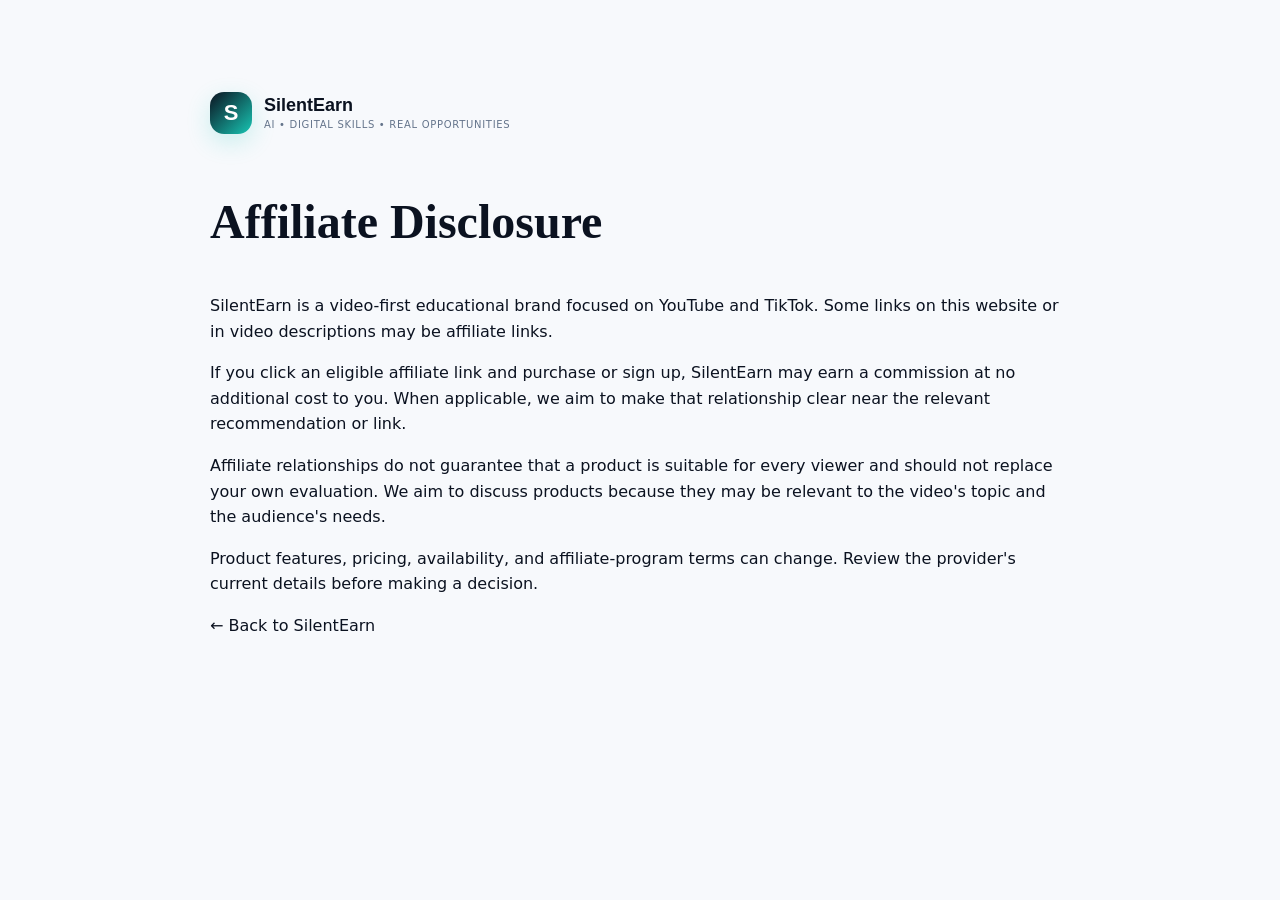
==== commit 26db51c1: "Align affiliate disclosure with video-first promotion" ====
--- a/affiliate-disclosure.html
+++ b/affiliate-disclosure.html
@@ -1,12 +1,13 @@
 <!doctype html>
 <html lang="en">
-<head><meta charset="utf-8"><meta name="viewport" content="width=device-width,initial-scale=1"><title>Affiliate Disclosure — SilentEarn</title><link rel="stylesheet" href="styles.css"></head>
+<head><meta charset="utf-8"><meta name="viewport" content="width=device-width,initial-scale=1"><meta name="description" content="SilentEarn's affiliate disclosure for product links mentioned on the website and in videos."><title>Affiliate Disclosure — SilentEarn</title><link rel="stylesheet" href="styles.css"></head>
 <body>
 <main class="section"><div class="container narrow">
 <a class="brand" href="index.html"><span class="brand-mark">S</span><span class="brand-copy"><strong>SilentEarn</strong><small>AI • Digital Skills • Real Opportunities</small></span></a>
 <h1 style="font-family:'Space Grotesk';font-size:48px;margin-top:50px">Affiliate Disclosure</h1>
-<p>Some SilentEarn pages, videos, resources, or recommendation areas may contain affiliate links. When you click an eligible link and make a purchase or sign up, SilentEarn may earn a commission at no additional cost to you.</p>
-<p>Affiliate relationships do not automatically determine our recommendations. SilentEarn aims to recommend tools and services because they are relevant to the viewer's problem and useful for the stated purpose.</p>
-<p>Prices, features, availability, and program terms can change. Always review the provider's current information before purchasing or signing up.</p>
+<p>SilentEarn is a video-first educational brand focused on YouTube and TikTok. Some links on this website or in video descriptions may be affiliate links.</p>
+<p>If you click an eligible affiliate link and purchase or sign up, SilentEarn may earn a commission at no additional cost to you. When applicable, we aim to make that relationship clear near the relevant recommendation or link.</p>
+<p>Affiliate relationships do not guarantee that a product is suitable for every viewer and should not replace your own evaluation. We aim to discuss products because they may be relevant to the video's topic and the audience's needs.</p>
+<p>Product features, pricing, availability, and affiliate-program terms can change. Review the provider's current details before making a decision.</p>
 <p><a href="index.html">← Back to SilentEarn</a></p>
 </div></main></body></html>
--- a/styles.css
+++ b/styles.css
@@ -1,6 +1,6 @@
 :root{
   --bg:#f7f8fb; --surface:#ffffff; --ink:#0b1220; --muted:#5b6475; --line:#e6e9f0;
-  --brand:#6d5dfc; --brand-2:#00c2a8; --dark:#0b1220; --dark-2:#151e32; --success:#138a5e; --danger:#b42318;
+  --brand:#18c6b4; --brand-2:#5eead4; --dark:#0b1220; --dark-2:#151e32; --success:#138a5e; --danger:#b42318;
   --radius:22px; --shadow:0 16px 50px rgba(11,18,32,.10); --shadow-soft:0 8px 28px rgba(11,18,32,.07);
 }
 *{box-sizing:border-box}
@@ -17,7 +17,7 @@
 .site-header{position:sticky;top:0;z-index:50;background:rgba(247,248,251,.90);backdrop-filter:blur(16px);border-bottom:1px solid rgba(230,233,240,.9)}
 .nav-wrap{display:flex;align-items:center;justify-content:space-between;min-height:76px}
 .brand{display:flex;gap:12px;align-items:center}
-.brand-mark{width:42px;height:42px;border-radius:14px;display:grid;place-items:center;color:#fff;font-family:"Space Grotesk",sans-serif;font-size:22px;font-weight:700;background:linear-gradient(135deg,var(--brand),var(--brand-2));box-shadow:0 8px 24px rgba(109,93,252,.24)}
+.brand-mark{width:42px;height:42px;border-radius:14px;display:grid;place-items:center;color:#fff;font-family:"Space Grotesk",sans-serif;font-size:22px;font-weight:700;background:linear-gradient(135deg,var(--brand),var(--brand-2));box-shadow:0 8px 24px rgba(24,198,180,.24)}
 .brand-copy{display:flex;flex-direction:column;line-height:1.1}
 .brand-copy strong{font-family:"Space Grotesk",sans-serif;font-size:18px}
 .brand-copy small{margin-top:4px;font-size:10px;color:var(--muted);letter-spacing:.07em;text-transform:uppercase}
@@ -42,8 +42,8 @@
 .trust-row span{background:#fff;border:1px solid var(--line);border-radius:999px;padding:7px 10px}
 .hero-card{min-height:420px;border-radius:30px;position:relative;overflow:hidden;background:linear-gradient(145deg,#10182b,#202e4a);box-shadow:0 34px 70px rgba(11,18,32,.2)}
 .orb{position:absolute;border-radius:999px;filter:blur(4px);opacity:.4}
-.orb-one{width:220px;height:220px;right:-50px;top:-40px;background:#6d5dfc}
-.orb-two{width:180px;height:180px;left:-60px;bottom:-30px;background:#00c2a8}
+.orb-one{width:220px;height:220px;right:-50px;top:-40px;background:#18c6b4}
+.orb-two{width:180px;height:180px;left:-60px;bottom:-30px;background:#5eead4}
 .hero-panel{position:absolute;inset:30px;display:flex;flex-direction:column;gap:12px;padding:22px;border-radius:24px;background:rgba(8,14,27,.65);backdrop-filter:blur(18px);border:1px solid rgba(255,255,255,.12)}
 .panel-top{font-size:12px;color:#d8def0;margin-bottom:6px;letter-spacing:.08em;text-transform:uppercase}
 .status-dot{display:inline-block;width:8px;height:8px;border-radius:999px;background:#25d68a;margin-right:6px}
@@ -75,8 +75,8 @@
 .recommendation-grid{display:grid;grid-template-columns:repeat(3,1fr);gap:18px}.recommendation-card{background:#fff;border:1px solid var(--line);border-radius:22px;padding:22px;box-shadow:var(--shadow-soft)}.recommendation-card .rec-label{font-size:10px;color:var(--brand);font-weight:800;letter-spacing:.1em;text-transform:uppercase}.recommendation-card h3{font-family:"Space Grotesk";font-size:21px;margin:8px 0}.recommendation-card p{color:var(--muted);font-size:14px;margin:0}.recommendation-card .mini-btn{margin-top:16px}
 .large-note{max-width:880px;margin:24px auto 0}
 .product-grid{display:grid;grid-template-columns:repeat(3,1fr);gap:20px}.product-card{background:#fff;border:1px solid var(--line);border-radius:24px;padding:24px;display:flex;flex-direction:column;box-shadow:var(--shadow-soft)}.product-badge{font-size:11px;font-weight:800;letter-spacing:.1em;text-transform:uppercase;color:var(--brand);margin-bottom:10px}.product-card h3{font-family:"Space Grotesk",sans-serif;font-size:25px;line-height:1.15;margin:0 0 10px}.product-card p{color:var(--muted);margin:0 0 18px}.product-features{padding:0;margin:0 0 22px;list-style:none;display:grid;gap:10px;color:#424b5c;font-size:14px}.product-features li:before{content:'✓';color:var(--success);font-weight:800;margin-right:9px}.product-bottom{margin-top:auto;display:flex;align-items:center;justify-content:space-between;gap:14px}.price{font-family:"Space Grotesk",sans-serif;font-weight:800;font-size:23px}.product-note{font-size:11px;color:#7d8491;margin-top:9px}.store-note{margin-top:18px;padding:14px 16px;border:1px dashed #cfd5e1;border-radius:16px;background:#fff;color:#616a79;font-size:13px}
-.service-grid{display:grid;grid-template-columns:repeat(4,1fr);gap:18px}.service-card{background:#fff;border:1px solid var(--line);border-radius:22px;padding:22px;box-shadow:var(--shadow-soft)}.service-card>span{display:block;font-size:28px;margin-bottom:14px}.service-card h3{font-family:"Space Grotesk",sans-serif;margin:0 0 7px;font-size:20px}.service-card p{margin:0;color:var(--muted);font-size:14px}.custom-cta{margin-top:28px;border:1px solid var(--line);border-radius:22px;padding:20px 22px;background:linear-gradient(110deg,#f0efff,#eefaf7);display:flex;align-items:center;justify-content:space-between;gap:20px}.custom-cta div{display:flex;flex-direction:column}.custom-cta div span{color:var(--muted);font-size:14px}
-.about-section{background:#fff}.split-section{display:grid;grid-template-columns:1fr .8fr;gap:70px;align-items:center}.split-section h2{font-family:"Space Grotesk";font-size:clamp(36px,4vw,50px);line-height:1.05;letter-spacing:-.03em;margin:14px 0}.split-section>div>p{color:var(--muted);font-size:17px;max-width:700px}.principles{display:grid;gap:16px;margin-top:26px}.principles>div{display:grid;grid-template-columns:42px 1fr;gap:12px;align-items:start}.principles b{width:42px;height:42px;border-radius:12px;display:grid;place-items:center;background:#ecebff;color:var(--brand);font-size:12px}.principles span{display:flex;flex-direction:column}.principles small{color:var(--muted);margin-top:2px}
+.service-grid{display:grid;grid-template-columns:repeat(4,1fr);gap:18px}.service-card{background:#fff;border:1px solid var(--line);border-radius:22px;padding:22px;box-shadow:var(--shadow-soft)}.service-card>span{display:block;font-size:28px;margin-bottom:14px}.service-card h3{font-family:"Space Grotesk",sans-serif;margin:0 0 7px;font-size:20px}.service-card p{margin:0;color:var(--muted);font-size:14px}.custom-cta{margin-top:28px;border:1px solid var(--line);border-radius:22px;padding:20px 22px;background:linear-gradient(110deg,#e7fbf7,#f0fdfa);display:flex;align-items:center;justify-content:space-between;gap:20px}.custom-cta div{display:flex;flex-direction:column}.custom-cta div span{color:var(--muted);font-size:14px}
+.about-section{background:#fff}.split-section{display:grid;grid-template-columns:1fr .8fr;gap:70px;align-items:center}.split-section h2{font-family:"Space Grotesk";font-size:clamp(36px,4vw,50px);line-height:1.05;letter-spacing:-.03em;margin:14px 0}.split-section>div>p{color:var(--muted);font-size:17px;max-width:700px}.principles{display:grid;gap:16px;margin-top:26px}.principles>div{display:grid;grid-template-columns:42px 1fr;gap:12px;align-items:start}.principles b{width:42px;height:42px;border-radius:12px;display:grid;place-items:center;background:#d9faf5;color:var(--brand);font-size:12px}.principles span{display:flex;flex-direction:column}.principles small{color:var(--muted);margin-top:2px}
 .quote-card{padding:36px;border-radius:28px;background:linear-gradient(145deg,#10182b,#1b2841);color:#fff;box-shadow:var(--shadow)}.quote-mark{font-size:88px;line-height:.7;color:#6d5dfc}.quote-card p{font-family:"Space Grotesk";font-size:34px;line-height:1.15;letter-spacing:-.03em}.quote-card span{color:#bcc6d6}
 .newsletter-section{background:linear-gradient(135deg,#eaf1ff,#edfdf8)}.newsletter-card{display:grid;grid-template-columns:1fr .9fr;gap:40px;align-items:center;padding:34px;border:1px solid var(--line);border-radius:28px;background:#fff;box-shadow:var(--shadow)}.newsletter-card h2{font-family:"Space Grotesk";font-size:clamp(34px,4vw,48px);line-height:1.05;letter-spacing:-.03em;margin:12px 0}.newsletter-card p{color:var(--muted);max-width:620px}.newsletter-form{display:grid;gap:10px}.newsletter-form label{display:grid;gap:7px}.newsletter-form label>span{font-size:12px;font-weight:700;color:#515b6b}.newsletter-form input{padding:13px 14px}.newsletter-form small{font-size:11px;color:#7c8796}.newsletter-form .form-status{margin:3px 0 0}
 .faq-list{display:grid;gap:12px}.faq-list details{background:#fff;border:1px solid var(--line);border-radius:16px;padding:0 18px;box-shadow:0 4px 18px rgba(11,18,32,.04)}.faq-list summary{cursor:pointer;list-style:none;padding:18px 0;font-weight:700}.faq-list summary::-webkit-details-marker{display:none}.faq-list summary:after{content:'+';float:right;color:var(--brand);font-size:22px}.faq-list details[open] summary:after{content:'–'}.faq-list p{margin:0 0 18px;color:var(--muted)}
@@ -87,3 +87,154 @@
 .skip-link{position:absolute;left:-9999px}.skip-link:focus{left:10px;top:10px;background:#fff;padding:10px;z-index:1000}.toast{position:fixed;right:18px;bottom:18px;max-width:360px;padding:14px 16px;border-radius:14px;background:#0b1220;color:#fff;box-shadow:var(--shadow);z-index:200;font-size:13px}.toast.success{background:#0e6848}.toast.error{background:#8c1c13}
 @media(max-width:980px){.hero-grid,.split-section,.contact-grid,.newsletter-card{grid-template-columns:1fr}.hero-card{max-width:680px;width:100%;margin-inline:auto}.video-grid,.resource-grid,.tool-grid,.recommendation-grid,.product-grid{grid-template-columns:1fr 1fr}.service-grid{grid-template-columns:1fr 1fr}.transcript-grid{grid-template-columns:1fr 1fr}.footer-grid{grid-template-columns:1fr 1fr}.footer-cta{justify-items:start}.stats-grid{grid-template-columns:1fr 1fr}.stats-grid>div:nth-child(2){border-right:0}.stats-grid>div:nth-child(n+3){border-top:1px solid var(--line)}}
 @media(max-width:780px){.site-nav{display:none;position:absolute;left:20px;right:20px;top:76px;background:#fff;border:1px solid var(--line);border-radius:18px;padding:12px;box-shadow:var(--shadow);flex-direction:column;align-items:stretch;gap:6px}.site-nav.open{display:flex}.site-nav a{padding:11px 12px}.menu-toggle{display:block}.section{padding:74px 0}.container{width:min(100% - 28px,1120px)}.hero{padding-top:70px}.hero h1{font-size:clamp(43px,13vw,62px)}.hero-copy{font-size:17px}.video-grid,.resource-grid,.tool-grid,.recommendation-grid,.product-grid,.service-grid,.transcript-grid{grid-template-columns:1fr}.section-heading,.subsection-heading,.video-note,.custom-cta{display:block}.section-heading p,.subsection-heading p{margin-top:14px}.video-note .btn,.custom-cta .btn{margin-top:14px}.form-grid{grid-template-columns:1fr}.footer-grid{grid-template-columns:1fr}.footer-links{grid-template-columns:1fr 1fr}.footer-bottom{flex-direction:column}.stats-grid{grid-template-columns:1fr}.stats-grid>div{border-right:0;border-bottom:1px solid var(--line)}.stats-grid>div:last-child{border-bottom:0}}
+
+/* Blog-first publishing components */
+.article-grid{display:grid;grid-template-columns:repeat(3,1fr);gap:20px}
+.article-card{overflow:hidden;background:#fff;border:1px solid var(--line);border-radius:22px;box-shadow:var(--shadow-soft);display:flex;flex-direction:column}
+.article-art{min-height:170px;padding:22px;display:flex;flex-direction:column;justify-content:space-between;color:#fff;background:radial-gradient(circle at 80% 20%,rgba(24,198,180,.35),transparent 35%),linear-gradient(135deg,#0b1220,#1b3544)}
+.article-art span{font-family:"Space Grotesk",sans-serif;font-weight:700;font-size:48px;letter-spacing:-.08em}
+.article-art small{font-size:10px;letter-spacing:.14em;font-weight:800}
+.article-body{padding:22px;display:flex;flex-direction:column;align-items:flex-start;flex:1}
+.article-status,.resource-status{display:inline-block;padding:5px 9px;border-radius:999px;background:#e5f8f5;color:#087f70;font-size:10px;font-weight:800;letter-spacing:.07em;text-transform:uppercase}
+.article-body h3{font-family:"Space Grotesk",sans-serif;font-size:22px;line-height:1.2;margin:13px 0 8px}
+.article-body p{font-size:14px;color:var(--muted);margin:0 0 18px}
+.article-body .mini-btn{margin-top:auto}
+.section-footnote{font-size:12px;color:var(--muted);margin-top:18px}
+.resource-status{margin-top:16px;background:#eef2f7;color:#596579}
+.recommendation-empty{grid-column:1/-1;text-align:center;padding:34px 24px;border:1px dashed rgba(255,255,255,.25);border-radius:22px;background:rgba(255,255,255,.05)}
+.recommendation-empty>span{font-size:32px}
+.recommendation-empty h3{font-family:"Space Grotesk",sans-serif;font-size:24px;margin:10px 0}
+.recommendation-empty p{max-width:620px;margin:0 auto 18px;color:#c1ccdb}
+.product-disclosure{font-size:12px;color:var(--muted)}
+.topic-grid{display:grid;grid-template-columns:repeat(4,1fr);gap:16px}
+.topic-card{display:flex;flex-direction:column;align-items:flex-start;background:#fff;border:1px solid var(--line);border-radius:20px;padding:22px;transition:transform .2s,border-color .2s}
+.topic-card:hover{transform:translateY(-3px);border-color:var(--brand)}
+.topic-card>span{font-size:27px}
+.topic-card h3{font-family:"Space Grotesk",sans-serif;font-size:19px;line-height:1.2;margin:12px 0 7px}
+.topic-card p{font-size:13px;color:var(--muted);margin:0 0 16px}
+.topic-card b{font-size:12px;color:#087f70;margin-top:auto}
+@media(max-width:980px){.article-grid{grid-template-columns:1fr 1fr}.topic-grid{grid-template-columns:1fr 1fr}}
+@media(max-width:780px){.article-grid,.topic-grid{grid-template-columns:1fr}}
+
+/* SilentEarn video-brand refresh: navy, teal, YouTube + TikTok only */
+:root{--brand:#18c6b4;--brand-2:#5eead4;--bg:#f7f9fc;--muted:#64748b;--dark:#0b1220}
+.btn-primary{background:#0b1220;color:#fff}
+.btn-primary:hover{background:#142239}
+.btn-secondary{color:#0b1220;border-color:#dce3eb}
+.btn-secondary:hover{border-color:#18c6b4;color:#087f70}
+.nav-cta{background:#0b1220;color:#fff}
+.hero{position:relative;overflow:hidden;padding:92px 0 82px;background:radial-gradient(circle at 8% 12%,rgba(24,198,180,.13),transparent 32%),radial-gradient(circle at 82% 18%,rgba(94,234,212,.12),transparent 31%),#f7f9fc}
+.hero h1 span{background:linear-gradient(115deg,#087f70,#18c6b4);-webkit-background-clip:text;background-clip:text;color:transparent}
+.eyebrow{color:#087f70}
+.eyebrow-dot{width:8px;height:8px;border-radius:50%;background:#18c6b4;box-shadow:0 0 0 4px rgba(24,198,180,.13)}
+.hero-visual{min-height:430px;position:relative;display:grid;place-items:center;overflow:hidden;border-radius:32px;background:linear-gradient(145deg,#09111f,#14283a);box-shadow:0 28px 70px rgba(11,18,32,.22)}
+.hero-glow{position:absolute;border-radius:50%;filter:blur(3px);opacity:.5}
+.hero-glow-one{width:270px;height:270px;right:-70px;top:-70px;background:#18c6b4}
+.hero-glow-two{width:230px;height:230px;left:-80px;bottom:-90px;background:#155e75}
+.hero-screen{position:relative;z-index:1;width:calc(100% - 52px);padding:27px;border:1px solid rgba(255,255,255,.13);border-radius:25px;background:rgba(6,13,24,.76);backdrop-filter:blur(15px);color:#fff}
+.screen-top{display:flex;align-items:center;gap:9px;font-size:10px;letter-spacing:.12em;color:#cbd5e1;font-weight:800}
+.screen-dot{width:8px;height:8px;background:#18c6b4;border-radius:50%}
+.screen-live{margin-left:auto;padding:5px 7px;border-radius:6px;background:rgba(24,198,180,.16);color:#5eead4;font-size:9px}
+.screen-title{font:700 clamp(34px,4vw,52px)/1.02 "Space Grotesk",sans-serif;letter-spacing:-.05em;margin:35px 0}
+.screen-title em{font-style:normal;color:#5eead4}
+.screen-steps{display:grid;grid-template-columns:repeat(3,1fr);gap:9px}
+.screen-steps>div{display:flex;flex-direction:column;gap:6px;padding:12px 10px;border-radius:13px;background:rgba(255,255,255,.06);border:1px solid rgba(255,255,255,.08)}
+.screen-steps span{font-size:10px;color:#5eead4;font-weight:800}
+.screen-steps strong{font-family:"Space Grotesk",sans-serif;font-size:14px}
+.screen-steps small{font-size:10px;color:#a7b4c6}
+.screen-footer{display:flex;align-items:center;justify-content:space-between;margin-top:23px;padding-top:16px;border-top:1px solid rgba(255,255,255,.1);font-size:11px;color:#a7b4c6}
+.screen-play{display:grid;place-items:center;width:31px;height:31px;border-radius:50%;background:#18c6b4;color:#0b1220}
+.channel-strip{background:#0b1220;color:#fff;padding:22px 0}
+.channel-strip-inner{display:flex;align-items:center;justify-content:space-between;gap:24px}
+.channel-strip-inner>div:first-child{display:flex;flex-direction:column;gap:5px}
+.channel-kicker{color:#5eead4;font-size:10px;font-weight:800;letter-spacing:.13em}
+.channel-strip-inner>div:first-child strong{font:600 20px "Space Grotesk",sans-serif}
+.channel-mini-links{display:flex;gap:10px}
+.channel-mini-links>a{display:flex;align-items:center;gap:10px;padding:10px 14px;min-width:180px;border-radius:14px;border:1px solid rgba(255,255,255,.12);background:rgba(255,255,255,.05);transition:.2s}
+.channel-mini-links>a:hover{border-color:#18c6b4;background:rgba(24,198,180,.08)}
+.channel-mini-links>a>span:nth-child(2){display:flex;flex-direction:column;font-size:13px;font-weight:800}
+.channel-mini-links small{font-size:10px;color:#9eadbf;font-weight:500}
+.channel-mini-links b{margin-left:auto;color:#5eead4}
+.channel-symbol{display:grid;place-items:center;width:34px;height:34px;border-radius:10px;font-weight:800;font-size:18px}
+.youtube-symbol{background:#ff0033;color:#fff}
+.tiktok-symbol{background:#111827;color:#fff;border:1px solid #435064}
+.section-heading h2,.split-section h2,.contact-grid h2,.tool-feature-copy h2{letter-spacing:-.04em}
+.section-heading.centered{max-width:760px}
+.video-grid{grid-template-columns:repeat(3,minmax(0,1fr))}
+.video-card{transition:transform .2s,border-color .2s}
+.video-card:hover{transform:translateY(-3px);border-color:#b8eee6}
+.video-thumb{display:block;position:relative;aspect-ratio:16/9;background:#0b1220;overflow:hidden}
+.video-thumb img{width:100%;height:100%;object-fit:cover}
+.video-artwork{position:absolute;inset:0;display:flex;flex-direction:column;justify-content:space-between;padding:18px;background:radial-gradient(circle at 85% 10%,rgba(24,198,180,.36),transparent 34%),linear-gradient(145deg,#0b1220,#163346);color:#fff}
+.video-artwork-mark{font:700 48px "Space Grotesk",sans-serif;letter-spacing:-.09em}
+.video-artwork-caption{font-size:9px;font-weight:800;letter-spacing:.15em;color:#5eead4}
+.video-play{position:absolute;left:50%;top:50%;transform:translate(-50%,-50%);display:grid;place-items:center;width:48px;height:48px;border-radius:50%;background:#fff;color:#0b1220;box-shadow:0 8px 26px rgba(0,0,0,.25);padding-left:3px}
+.video-platform-badge{position:absolute;left:12px;top:12px;padding:6px 8px;border-radius:7px;background:rgba(11,18,32,.83);color:#fff;font-size:9px;font-weight:800;letter-spacing:.08em}
+.video-body{padding:21px}
+.video-card h3{font-size:21px}
+.video-empty{grid-column:1/-1;display:flex;flex-direction:column;align-items:center;text-align:center;padding:45px 22px;border:1px dashed #cbd5e1;border-radius:24px;background:#fff}
+.video-empty-mark{display:grid;place-items:center;width:62px;height:62px;border-radius:18px;background:#e4faf6;color:#087f70;font-size:24px}
+.video-empty-label{margin-top:18px;color:#087f70;font-weight:800;font-size:10px;letter-spacing:.14em}
+.video-empty h3{font:700 27px "Space Grotesk",sans-serif;margin:10px 0}
+.video-empty p{max-width:550px;color:var(--muted);margin:0 0 20px}
+.video-library-cta{display:flex;justify-content:space-between;align-items:center;gap:22px;margin-top:24px;padding:21px 23px;background:#effbf9;border:1px solid #d1f4ee;border-radius:20px}
+.video-library-cta>div:first-child{display:flex;flex-direction:column;gap:4px}
+.video-library-cta strong{font:600 19px "Space Grotesk",sans-serif}
+.video-library-cta span{font-size:13px;color:#64748b}
+.inline-actions{display:flex;flex-wrap:wrap;gap:10px}
+.inline-actions .btn{padding:12px 14px;font-size:12px}
+.topic-grid{display:grid;grid-template-columns:repeat(4,minmax(0,1fr));gap:16px}
+.topic-card{padding:23px;border:1px solid var(--line);border-radius:20px;background:#fff;transition:transform .2s,border-color .2s}
+.topic-card:hover{transform:translateY(-3px);border-color:#a5e9df}
+.topic-card>span{display:grid;place-items:center;width:42px;height:42px;border-radius:13px;background:#e4faf6;color:#087f70;font-size:22px;font-weight:800}
+.topic-card h3{font:600 19px/1.2 "Space Grotesk",sans-serif;margin:17px 0 8px}
+.topic-card p{color:var(--muted);font-size:13px;margin:0}
+.tool-feature-grid{display:grid;grid-template-columns:1fr .8fr;gap:64px;align-items:center}
+.tool-feature-copy h2{font:700 clamp(34px,4vw,48px)/1.07 "Space Grotesk",sans-serif;margin:14px 0}
+.tool-feature-copy p{max-width:650px;color:var(--muted);font-size:16px;margin-bottom:24px}
+.tool-feature-card{padding:30px;border:1px solid #d9e3eb;border-radius:25px;background:linear-gradient(145deg,#fff,#f0fdfa);box-shadow:var(--shadow-soft)}
+.tool-feature-icon{display:grid;place-items:center;width:54px;height:54px;border-radius:16px;background:#0b1220;color:#5eead4;font-size:30px}
+.tool-feature-label{display:block;margin-top:20px;color:#087f70;font-weight:800;font-size:9px;letter-spacing:.13em}
+.tool-feature-card h3{font:600 25px "Space Grotesk",sans-serif;margin:8px 0}
+.tool-feature-card p{font-size:14px;color:var(--muted)}
+.disclosure-mini{margin-top:20px;padding-top:14px;border-top:1px solid #dce9e7;color:#64748b;font-size:11px;line-height:1.6}
+.quote-card{position:relative;overflow:hidden;background:radial-gradient(circle at 90% 10%,rgba(24,198,180,.22),transparent 34%),linear-gradient(145deg,#0b1220,#142a3b)}
+.quote-mark{color:#5eead4}
+.quote-accent{width:66px;height:4px;border-radius:99px;background:#18c6b4}
+.principles b{background:#d9faf5;color:#087f70}
+.faq-section{background:#fff}
+.contact-section{background:linear-gradient(135deg,#e7fbf7,#f7f9fc)}
+.contact-links a>span{display:grid;place-items:center;width:40px;height:40px;background:#e4faf6;border-radius:12px;color:#087f70;font-size:21px}
+.contact-small{font-size:12px;color:var(--muted)}
+.contact-small a{color:#087f70;text-decoration:underline;text-underline-offset:3px}
+.btn-tiktok{background:#111827;color:#fff}
+.btn-tiktok:hover{background:#27364b}
+.brand-mark{background:linear-gradient(135deg,#0b1220,#18c6b4);box-shadow:0 8px 24px rgba(24,198,180,.2)}
+.social-pill:hover{border-color:rgba(24,198,180,.6)}
+.site-nav a:hover{color:#087f70}
+.video-tag,.product-badge,.recommendation-card .rec-label{color:#087f70}
+.mini-btn:hover{border-color:#a5e9df;color:#087f70}
+@media(max-width:980px){
+  .topic-grid{grid-template-columns:1fr 1fr}
+  .tool-feature-grid{grid-template-columns:1fr;gap:28px}
+  .channel-strip-inner{align-items:flex-start;flex-direction:column}
+  .channel-mini-links{width:100%}
+  .channel-mini-links>a{flex:1}
+}
+@media(max-width:780px){
+  .hero{padding:66px 0 58px}
+  .hero-grid{gap:36px}
+  .hero-visual{min-height:370px}
+  .hero-screen{width:calc(100% - 28px);padding:20px}
+  .screen-title{margin:27px 0}
+  .screen-steps>div{padding:10px 7px}
+  .screen-steps strong{font-size:12px}
+  .screen-steps small{font-size:9px}
+  .channel-mini-links{flex-direction:column}
+  .channel-mini-links>a{width:100%}
+  .video-grid{grid-template-columns:1fr}
+  .video-library-cta{display:block}
+  .video-library-cta .inline-actions{margin-top:14px}
+  .topic-grid{grid-template-columns:1fr}
+  .tool-feature-card{padding:24px}
+}
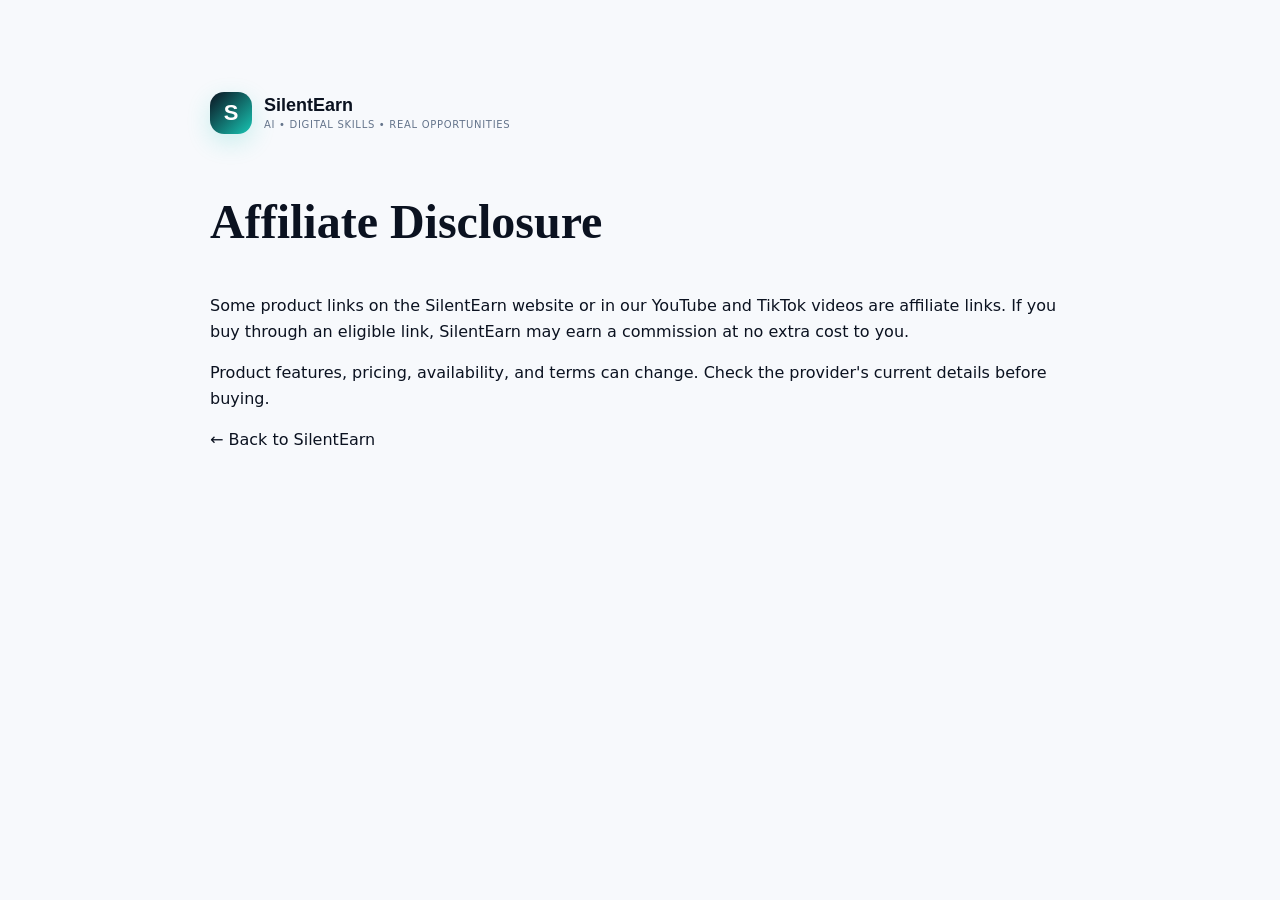
==== commit b04e6260: "Simplify SilentEarn affiliate disclosure" ====
--- a/affiliate-disclosure.html
+++ b/affiliate-disclosure.html
@@ -1,13 +1,10 @@
 <!doctype html>
 <html lang="en">
-<head><meta charset="utf-8"><meta name="viewport" content="width=device-width,initial-scale=1"><meta name="description" content="SilentEarn's affiliate disclosure for product links mentioned on the website and in videos."><title>Affiliate Disclosure — SilentEarn</title><link rel="stylesheet" href="styles.css"></head>
-<body>
-<main class="section"><div class="container narrow">
+<head><meta charset="utf-8"><meta name="viewport" content="width=device-width,initial-scale=1"><meta name="description" content="SilentEarn affiliate disclosure for product links on the website and in videos."><title>Affiliate Disclosure — SilentEarn</title><link rel="icon" type="image/svg+xml" href="favicon.svg"><link rel="stylesheet" href="styles.css"></head>
+<body><main class="section"><div class="container narrow">
 <a class="brand" href="index.html"><span class="brand-mark">S</span><span class="brand-copy"><strong>SilentEarn</strong><small>AI • Digital Skills • Real Opportunities</small></span></a>
-<h1 style="font-family:'Space Grotesk';font-size:48px;margin-top:50px">Affiliate Disclosure</h1>
-<p>SilentEarn is a video-first educational brand focused on YouTube and TikTok. Some links on this website or in video descriptions may be affiliate links.</p>
-<p>If you click an eligible affiliate link and purchase or sign up, SilentEarn may earn a commission at no additional cost to you. When applicable, we aim to make that relationship clear near the relevant recommendation or link.</p>
-<p>Affiliate relationships do not guarantee that a product is suitable for every viewer and should not replace your own evaluation. We aim to discuss products because they may be relevant to the video's topic and the audience's needs.</p>
-<p>Product features, pricing, availability, and affiliate-program terms can change. Review the provider's current details before making a decision.</p>
+<h1 style="font-family:'Space Grotesk';font-size:clamp(36px,6vw,48px);margin-top:50px">Affiliate Disclosure</h1>
+<p>Some product links on the SilentEarn website or in our YouTube and TikTok videos are affiliate links. If you buy through an eligible link, SilentEarn may earn a commission at no extra cost to you.</p>
+<p>Product features, pricing, availability, and terms can change. Check the provider's current details before buying.</p>
 <p><a href="index.html">← Back to SilentEarn</a></p>
 </div></main></body></html>
--- a/styles.css
+++ b/styles.css
@@ -238,3 +238,40 @@
   .topic-grid{grid-template-columns:1fr}
   .tool-feature-card{padding:24px}
 }
+
+/* Product-first affiliate showcase */
+.product-showcase{display:grid;grid-template-columns:repeat(3,minmax(0,1fr));gap:20px}
+.product-card{padding:0;overflow:hidden;gap:0;transition:transform .2s,border-color .2s}
+.product-card:hover{transform:translateY(-3px);border-color:#a5e9df}
+.product-card-art{position:relative;min-height:170px;background:radial-gradient(circle at 83% 15%,rgba(24,198,180,.38),transparent 32%),linear-gradient(140deg,#0b1220,#18394a);overflow:hidden}
+.product-image{display:block;width:100%;height:190px;object-fit:cover}
+.product-image-fallback{height:190px;padding:20px;display:flex;flex-direction:column;justify-content:space-between;color:#fff}
+.product-image-fallback span{font:700 52px "Space Grotesk",sans-serif;letter-spacing:-.09em}
+.product-image-fallback small{font-size:10px;letter-spacing:.14em;font-weight:800;color:#5eead4}
+.product-chip{position:absolute;top:14px;right:14px;padding:6px 9px;border-radius:999px;background:rgba(11,18,32,.88);color:#fff;font-size:9px;letter-spacing:.08em;font-weight:800;text-transform:uppercase}
+.product-card-body{padding:23px;display:flex;flex-direction:column;align-items:flex-start;flex:1}
+.product-kicker{font-size:10px;letter-spacing:.13em;text-transform:uppercase;color:#087f70;font-weight:800}
+.product-card-body h3{font:700 24px/1.17 "Space Grotesk",sans-serif;margin:10px 0 8px}
+.product-card-body p{font-size:13px;color:var(--muted);margin:0 0 12px}
+.product-card-body .product-hook{font-size:15px;font-weight:700;color:#0b1220;margin-bottom:9px}
+.product-highlights{list-style:none;padding:0;margin:0 0 17px;display:grid;gap:7px;color:#465568;font-size:12px}
+.product-highlights li:before{content:"✓";font-weight:800;color:#087f70;margin-right:9px}
+.product-card-bottom{display:flex;align-items:center;justify-content:space-between;gap:10px;width:100%;margin-top:auto;flex-wrap:wrap}
+.product-price-label{font:700 18px "Space Grotesk",sans-serif;color:#0b1220}
+.product-action{padding:11px 13px;font-size:12px}
+.product-video-link{display:inline-block;margin-top:13px;color:#087f70;font-size:12px;font-weight:800}
+.product-missing-link{font-size:11px;color:#64748b}
+.product-card-body .product-disclosure{font-size:10px;line-height:1.45;color:#64748b;margin:14px 0 0;padding-top:11px;border-top:1px solid #e7edf1;width:100%}
+.product-empty{grid-column:1/-1;padding:38px 24px;text-align:center;border:1px dashed #b9d6d2;border-radius:24px;background:linear-gradient(145deg,#fff,#f1fcfa)}
+.product-empty-icon{display:grid;place-items:center;margin:0 auto 15px;width:58px;height:58px;border-radius:17px;background:#d9faf5;color:#087f70;font-size:31px;font-weight:700}
+.product-empty-kicker{font-size:10px;letter-spacing:.14em;font-weight:800;color:#087f70}
+.product-empty h3{font:700 27px "Space Grotesk",sans-serif;margin:9px 0}
+.product-empty p{max-width:600px;margin:0 auto 19px;color:var(--muted);font-size:14px}
+.small-note{font-size:11px;color:#64748b;margin:16px 0 0}
+.process-grid{display:grid;grid-template-columns:repeat(3,minmax(0,1fr));gap:18px}
+.process-grid article{padding:25px;border:1px solid var(--line);border-radius:20px;background:#fff;box-shadow:var(--shadow-soft)}
+.process-number{display:grid;place-items:center;width:42px;height:42px;border-radius:13px;background:#d9faf5;color:#087f70;font:800 12px "Space Grotesk",sans-serif}
+.process-grid h3{font:700 21px/1.2 "Space Grotesk",sans-serif;margin:17px 0 7px}
+.process-grid p{font-size:14px;color:var(--muted);margin:0}
+@media(max-width:980px){.product-showcase{grid-template-columns:repeat(2,minmax(0,1fr))}.process-grid{grid-template-columns:1fr}}
+@media(max-width:780px){.product-showcase{grid-template-columns:1fr}.product-card-body{padding:20px}.product-empty{padding:30px 18px}}
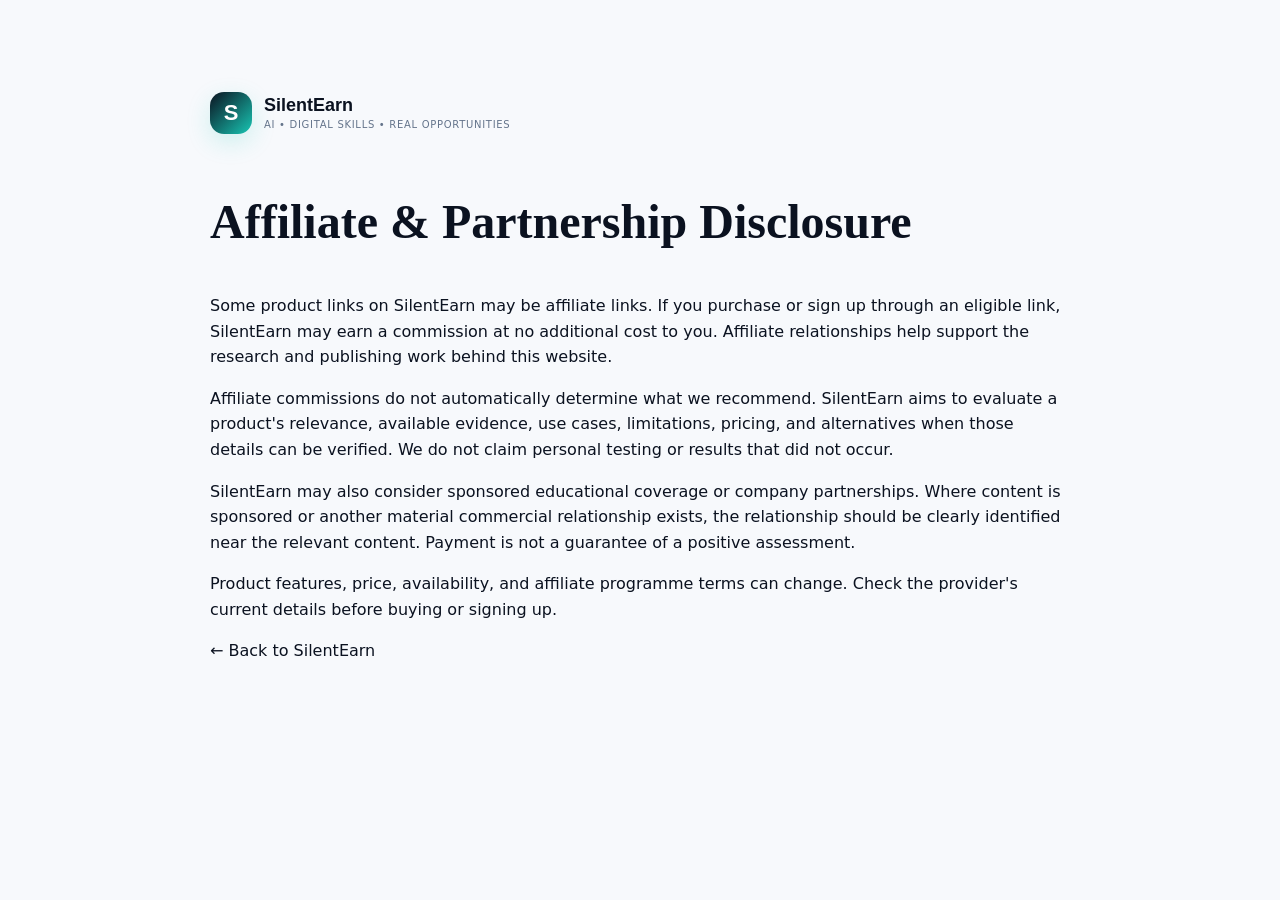
==== commit ea19e777: "Expand affiliate and sponsored content disclosures" ====
--- a/affiliate-disclosure.html
+++ b/affiliate-disclosure.html
@@ -1,10 +1,12 @@
 <!doctype html>
 <html lang="en">
-<head><meta charset="utf-8"><meta name="viewport" content="width=device-width,initial-scale=1"><meta name="description" content="SilentEarn affiliate disclosure for product links on the website and in videos."><title>Affiliate Disclosure — SilentEarn</title><link rel="icon" type="image/svg+xml" href="favicon.svg"><link rel="stylesheet" href="styles.css"></head>
+<head><meta charset="utf-8"><meta name="viewport" content="width=device-width,initial-scale=1"><meta name="description" content="SilentEarn's affiliate and sponsored-content disclosure policy."><meta name="theme-color" content="#0b1220"><title>Affiliate Disclosure — SilentEarn</title><link rel="icon" type="image/svg+xml" href="favicon.svg"><link rel="stylesheet" href="styles.css"></head>
 <body><main class="section"><div class="container narrow">
 <a class="brand" href="index.html"><span class="brand-mark">S</span><span class="brand-copy"><strong>SilentEarn</strong><small>AI • Digital Skills • Real Opportunities</small></span></a>
-<h1 style="font-family:'Space Grotesk';font-size:clamp(36px,6vw,48px);margin-top:50px">Affiliate Disclosure</h1>
-<p>Some product links on the SilentEarn website or in our YouTube and TikTok videos are affiliate links. If you buy through an eligible link, SilentEarn may earn a commission at no extra cost to you.</p>
-<p>Product features, pricing, availability, and terms can change. Check the provider's current details before buying.</p>
+<h1 style="font-family:'Space Grotesk';font-size:clamp(36px,6vw,48px);margin-top:50px">Affiliate & Partnership Disclosure</h1>
+<p>Some product links on SilentEarn may be affiliate links. If you purchase or sign up through an eligible link, SilentEarn may earn a commission at no additional cost to you. Affiliate relationships help support the research and publishing work behind this website.</p>
+<p>Affiliate commissions do not automatically determine what we recommend. SilentEarn aims to evaluate a product's relevance, available evidence, use cases, limitations, pricing, and alternatives when those details can be verified. We do not claim personal testing or results that did not occur.</p>
+<p>SilentEarn may also consider sponsored educational coverage or company partnerships. Where content is sponsored or another material commercial relationship exists, the relationship should be clearly identified near the relevant content. Payment is not a guarantee of a positive assessment.</p>
+<p>Product features, price, availability, and affiliate programme terms can change. Check the provider's current details before buying or signing up.</p>
 <p><a href="index.html">← Back to SilentEarn</a></p>
 </div></main></body></html>
--- a/styles.css
+++ b/styles.css
@@ -275,3 +275,170 @@
 .process-grid p{font-size:14px;color:var(--muted);margin:0}
 @media(max-width:980px){.product-showcase{grid-template-columns:repeat(2,minmax(0,1fr))}.process-grid{grid-template-columns:1fr}}
 @media(max-width:780px){.product-showcase{grid-template-columns:1fr}.product-card-body{padding:20px}.product-empty{padding:30px 18px}}
+
+
+/* SilentEarn signature system: The Quiet Advantage */
+:root{
+  --brand:#18c6b4;
+  --brand-2:#5eead4;
+  --quiet-ink:#0b1220;
+  --quiet-teal:#18c6b4;
+  --quiet-pale:#e7fbf7;
+}
+html{scroll-padding-top:92px}
+.site-nav a:hover{color:#087f70}
+.btn-primary{background:linear-gradient(135deg,#0b1220,#183345)}
+.btn-primary:hover{box-shadow:0 13px 32px rgba(11,18,32,.24)}
+.brand-mark{background:linear-gradient(135deg,#0b1220,#18c6b4);box-shadow:0 8px 24px rgba(24,198,180,.18)}
+.hero h1 span{background:linear-gradient(120deg,#18c6b4,#5eead4);-webkit-background-clip:text;background-clip:text;color:transparent}
+.signature-strip{background:#0b1220;color:#fff;border-top:1px solid #1a3540;border-bottom:1px solid #1a3540}
+.signature-inner{display:flex;align-items:center;gap:22px;min-height:72px}
+.signature-label{font-size:10px;letter-spacing:.16em;font-weight:800;color:#18c6b4;white-space:nowrap}
+.signature-inner p{margin:0;font-family:"Space Grotesk",sans-serif;font-size:18px;font-weight:600}
+.signature-mark{margin-left:auto;font-size:26px;color:#18c6b4}
+.reality-grid{display:grid;grid-template-columns:repeat(4,1fr);gap:16px}
+.reality-card{background:#fff;border:1px solid var(--line);border-radius:20px;padding:22px;box-shadow:var(--shadow-soft)}
+.reality-icon{display:grid;place-items:center;width:42px;height:42px;border-radius:13px;background:#e7fbf7;color:#087f70;font-weight:800;font-size:22px;margin-bottom:15px}
+.reality-card h3{font-family:"Space Grotesk",sans-serif;font-size:18px;line-height:1.2;margin:0 0 8px}
+.reality-card p{color:var(--muted);font-size:13px;margin:0}
+.editorial-note{margin-top:20px;padding:16px 18px;border:1px solid #bdeee6;border-radius:15px;background:#f4fdfa;color:#354254;font-size:13px}
+.tool-finder-layout{display:grid;grid-template-columns:.9fr 1.1fr;gap:56px;align-items:center}
+.tool-finder-intro h2,.win-layout h2,.saved-layout h2{font-family:"Space Grotesk",sans-serif;font-size:clamp(34px,4.5vw,50px);line-height:1.04;letter-spacing:-.035em;margin:14px 0}
+.tool-finder-intro p,.win-layout>div:first-child>p,.saved-layout>div:first-child>p{color:var(--muted);font-size:16px}
+.finder-promise{display:flex;align-items:center;gap:10px;color:#087f70;font-size:13px;font-weight:700;margin-top:24px}
+.finder-promise span{display:grid;place-items:center;width:30px;height:30px;background:#e7fbf7;border-radius:10px}
+.finder-card{background:#fff;border:1px solid var(--line);border-radius:24px;padding:26px;box-shadow:var(--shadow)}
+.finder-card label{display:grid;gap:8px;margin-bottom:16px}
+.finder-card label>span,.win-select>span{font-size:12px;font-weight:800;color:#354254}
+.finder-card select,.win-select select{width:100%;padding:13px;border-radius:12px}
+.finder-card .btn{width:100%}
+.finder-result{margin-top:18px;padding:18px;border:1px solid #bdeee6;border-radius:15px;background:#f4fdfa}
+.finder-result[hidden]{display:none}
+.finder-result-label{font-size:10px;letter-spacing:.12em;font-weight:800;color:#087f70}
+.finder-result h3{font-family:"Space Grotesk",sans-serif;font-size:21px;margin:8px 0}
+.finder-result p{color:#455264;font-size:13px}
+.product-showcase{display:grid;grid-template-columns:repeat(2,minmax(0,1fr));gap:20px}
+.product-empty{grid-column:1/-1;background:linear-gradient(130deg,#0b1220,#173545);color:#fff;border-radius:24px;padding:clamp(25px,5vw,42px);position:relative;overflow:hidden}
+.product-empty:after{content:"✦";position:absolute;right:24px;top:12px;font-size:100px;color:rgba(24,198,180,.12)}
+.product-empty>*{position:relative;z-index:1}
+.product-empty-icon{display:grid;place-items:center;width:44px;height:44px;border-radius:14px;background:#18c6b4;color:#0b1220;font-size:23px;margin-bottom:18px}
+.product-empty-kicker{font-size:10px;letter-spacing:.15em;font-weight:800;color:#18c6b4}
+.product-empty h3{font-family:"Space Grotesk",sans-serif;font-size:clamp(25px,4vw,34px);line-height:1.12;max-width:620px;margin:10px 0}
+.product-empty p{color:#c5d3df;max-width:650px;font-size:14px}
+.product-empty .mini-btn{margin-top:8px}
+.product-card{border:1px solid var(--line);border-radius:24px;padding:24px;background:#fff;box-shadow:var(--shadow-soft)}
+.product-card-head{display:flex;align-items:center;justify-content:space-between;gap:12px}
+.product-kicker{font-size:10px;letter-spacing:.12em;font-weight:800;color:#087f70}
+.reality-pill{font-size:10px;font-weight:800;padding:6px 9px;border-radius:999px;background:#e7fbf7;color:#087f70}
+.product-card h3{font-family:"Space Grotesk",sans-serif;font-size:25px;line-height:1.17;margin:13px 0 8px}
+.product-description{color:var(--muted);font-size:14px}
+.reality-facts{display:grid;grid-template-columns:1fr 1fr;gap:10px;margin:16px 0}
+.reality-facts>div{padding:13px;border:1px solid var(--line);border-radius:13px;background:#fbfcfe}
+.reality-facts>div:last-child{grid-column:1/-1}
+.reality-facts span{font-size:10px;text-transform:uppercase;letter-spacing:.08em;font-weight:800;color:#64748b}
+.reality-facts p{font-size:12px;color:#273244;margin:5px 0 0}
+.pros-cons{display:grid;grid-template-columns:1fr 1fr;gap:12px;margin:18px 0}
+.pros-cons>div{border-top:2px solid #18c6b4;padding-top:11px}
+.pros-cons>div+div{border-top-color:#f1b6a8}
+.pros-cons strong{font-size:12px}
+.pros-cons ul{margin:8px 0;padding-left:18px;color:var(--muted);font-size:12px}
+.product-card-bottom{margin:18px 0 10px}
+.product-disclosure{font-size:11px!important;color:#64748b!important;border-top:1px solid var(--line);padding-top:12px}
+.verified-date{display:block;color:#64748b;font-size:10px;margin-top:10px}
+.win-section{background:linear-gradient(120deg,#e9fbf8,#f7f9fc)}
+.win-layout{display:grid;grid-template-columns:.9fr 1.1fr;gap:50px;align-items:center}
+.win-select{display:grid;gap:8px;max-width:310px;margin:20px 0}
+.win-layout .btn{margin-top:4px}
+.win-card{background:#0b1220;color:#fff;border-radius:26px;padding:clamp(24px,4vw,38px);box-shadow:0 26px 60px rgba(11,18,32,.18);position:relative;overflow:hidden}
+.win-card:after{content:"";position:absolute;right:-45px;bottom:-100px;width:220px;height:220px;border-radius:50%;background:rgba(24,198,180,.11)}
+.win-card>*{position:relative;z-index:1}
+.win-label{font-size:10px;font-weight:800;letter-spacing:.14em;color:#18c6b4}
+.win-number{font-family:"Space Grotesk",sans-serif;font-size:58px;line-height:1;margin:25px 0 14px;color:#18c6b4}
+.win-card h3{font-family:"Space Grotesk",sans-serif;font-size:clamp(25px,3.5vw,34px);line-height:1.15;margin:0 0 12px}
+.win-card p{color:#c5d3df;font-size:14px}
+.win-footer{border-top:1px solid #29394a;padding-top:16px;margin-top:24px;display:flex;align-items:center;justify-content:space-between;gap:15px}
+.win-footer>span{font-size:12px;color:#9db0c1}
+.text-button{border:0;background:transparent;color:#087f70;font-weight:800;font-size:12px;padding:8px;cursor:pointer}
+.win-footer .text-button{color:#18c6b4}
+.win-complete{background:rgba(24,198,180,.13);border:1px solid rgba(24,198,180,.3);border-radius:10px;padding:10px!important}
+.vault-note{display:flex;align-items:flex-start;gap:14px;padding:18px 20px;border-radius:17px;background:#fff;border:1px solid var(--line);margin-top:22px}
+.vault-note-icon{display:grid;place-items:center;flex-shrink:0;width:36px;height:36px;border-radius:11px;background:#e7fbf7;color:#087f70;font-size:22px}
+.vault-note strong{font-size:13px}
+.vault-note p{font-size:12px;color:var(--muted);margin:5px 0 0}
+.resource-grid{display:grid;grid-template-columns:repeat(3,minmax(0,1fr));gap:18px}
+.resource-card{display:flex;flex-direction:column;background:#fff;border:1px solid var(--line);border-radius:21px;padding:22px;box-shadow:var(--shadow-soft)}
+.resource-card-top{display:flex;align-items:center;justify-content:space-between;margin-bottom:15px}
+.resource-icon{display:grid;place-items:center;width:43px;height:43px;border-radius:13px;background:#e7fbf7;color:#087f70;font-size:23px}
+.resource-tag{font-size:9px;letter-spacing:.1em;font-weight:800;color:#64748b}
+.resource-status{font-size:10px;color:#087f70;font-weight:800;text-transform:uppercase;letter-spacing:.07em}
+.resource-card h3{font-family:"Space Grotesk",sans-serif;font-size:20px;line-height:1.2;margin:10px 0}
+.resource-card p{font-size:13px;color:var(--muted)}
+.resource-card-actions{display:flex;gap:8px;flex-wrap:wrap;margin-top:auto;padding-top:10px}
+.resource-card .btn{font-size:12px;padding:10px 12px}
+.save-button{background:#fff;border:1px solid var(--line);color:#405064;border-radius:10px;padding:9px 11px;font-size:11px;font-weight:800;cursor:pointer}
+.save-button:hover,.save-button.is-saved{background:#e7fbf7;border-color:#b3eee5;color:#087f70}
+.resource-coming{align-self:center;font-size:11px;font-weight:800;color:#64748b;padding:10px 0}
+.path-grid{display:grid;grid-template-columns:repeat(3,minmax(0,1fr));gap:18px}
+.path-card{padding:23px;border:1px solid var(--line);border-radius:21px;background:#fff;box-shadow:var(--shadow-soft);display:flex;flex-direction:column}
+.path-topline{display:flex;justify-content:space-between;gap:10px;align-items:center}
+.path-level{font-size:9px;letter-spacing:.12em;color:#087f70;font-weight:800}
+.path-duration{font-size:10px;color:#64748b;background:#f1f5f9;padding:5px 8px;border-radius:999px}
+.path-card h3{font-family:"Space Grotesk",sans-serif;font-size:22px;line-height:1.2;margin:16px 0 9px}
+.path-card p{font-size:13px;color:var(--muted)}
+.path-steps{margin:12px 0 18px;border-top:1px solid var(--line);border-bottom:1px solid var(--line);padding:12px 0}
+.path-steps summary{font-size:12px;font-weight:800;cursor:pointer}
+.path-steps ol{padding-left:20px;color:var(--muted);font-size:12px}
+.path-steps li{margin:7px 0}
+.path-card .save-button{margin-top:auto;align-self:flex-start}
+.saved-layout{display:grid;grid-template-columns:.7fr 1.3fr;gap:50px;align-items:start}
+.saved-list{display:grid;gap:10px}
+.saved-empty{padding:24px;border:1px dashed #cbd5e1;border-radius:18px;text-align:center;background:rgba(255,255,255,.6)}
+.saved-empty>span{font-size:27px;color:#18c6b4}
+.saved-empty strong{display:block;margin:8px 0}
+.saved-empty p{font-size:12px;color:var(--muted)}
+.saved-item{display:flex;justify-content:space-between;gap:18px;align-items:center;padding:17px;border:1px solid var(--line);border-radius:15px;background:#fff}
+.saved-item h3{font-family:"Space Grotesk",sans-serif;font-size:16px;margin:6px 0}
+.saved-item p{color:var(--muted);font-size:12px;margin:0}
+.saved-type{font-size:9px;letter-spacing:.1em;font-weight:800;color:#087f70}
+.saved-actions{display:flex;flex-direction:column;gap:8px;align-items:flex-end;flex-shrink:0}
+.revenue-section{background:#fff}
+.revenue-grid{display:grid;grid-template-columns:repeat(3,minmax(0,1fr));gap:18px}
+.revenue-card{border:1px solid var(--line);border-radius:21px;padding:24px;background:#fff;box-shadow:var(--shadow-soft)}
+.revenue-icon{display:grid;place-items:center;width:42px;height:42px;border-radius:13px;background:#e7fbf7;color:#087f70;font-size:22px;font-weight:800}
+.revenue-card h3{font-family:"Space Grotesk",sans-serif;font-size:21px;margin:15px 0 8px}
+.revenue-card p{font-size:13px;color:var(--muted)}
+.revenue-status{display:inline-block;margin-top:8px;padding:6px 9px;border-radius:999px;background:#f1f5f9;color:#475569;font-size:10px;font-weight:800}
+.partner-cta{display:flex;align-items:center;justify-content:space-between;gap:20px;margin-top:22px;padding:22px;border:1px solid #bdeee6;background:#f4fdfa;border-radius:20px}
+.partner-cta>div{display:flex;flex-direction:column;gap:4px}
+.partner-cta strong{font-size:15px}
+.partner-cta span{font-size:12px;color:#526273;max-width:620px}
+.revenue-caveat{font-size:11px;color:#64748b;max-width:900px;margin:18px auto 0}
+.notes-section{background:linear-gradient(130deg,#e7fbf7,#f7f9fc)}
+.newsletter-card{align-items:center}
+.consent-row{display:flex;align-items:flex-start;gap:9px;font-size:11px!important;font-weight:400!important}
+.consent-row input{margin-top:2px;flex-shrink:0;accent-color:#18c6b4}
+.mini-btn{color:#0b5e56}
+.mini-btn:hover{border-color:#b3eee5;color:#087f70}
+.faq-list details[open] summary:after{color:#087f70}
+.contact-section{background:linear-gradient(130deg,#e7fbf7,#f7f9fc)}
+.site-footer .brand-mark{background:linear-gradient(135deg,#0b1220,#18c6b4)}
+@media(max-width:980px){
+  .reality-grid{grid-template-columns:1fr 1fr}
+  .tool-finder-layout,.win-layout,.saved-layout{grid-template-columns:1fr;gap:28px}
+  .resource-grid,.path-grid,.revenue-grid{grid-template-columns:1fr 1fr}
+  .product-showcase{grid-template-columns:1fr}
+}
+@media(max-width:780px){
+  .signature-inner{gap:10px;min-height:82px;align-items:flex-start;justify-content:center;flex-direction:column;padding-top:14px;padding-bottom:14px}
+  .signature-inner p{font-size:16px}
+  .signature-mark{display:none}
+  .reality-grid,.resource-grid,.path-grid,.revenue-grid{grid-template-columns:1fr}
+  .finder-card,.product-card{padding:19px}
+  .reality-facts,.pros-cons{grid-template-columns:1fr}
+  .reality-facts>div:last-child{grid-column:auto}
+  .partner-cta{display:block}
+  .partner-cta .btn{margin-top:14px}
+  .saved-item{align-items:flex-start;flex-direction:column}
+  .saved-actions{align-items:flex-start;flex-direction:row}
+  .win-footer{align-items:flex-start;flex-direction:column}
+}
